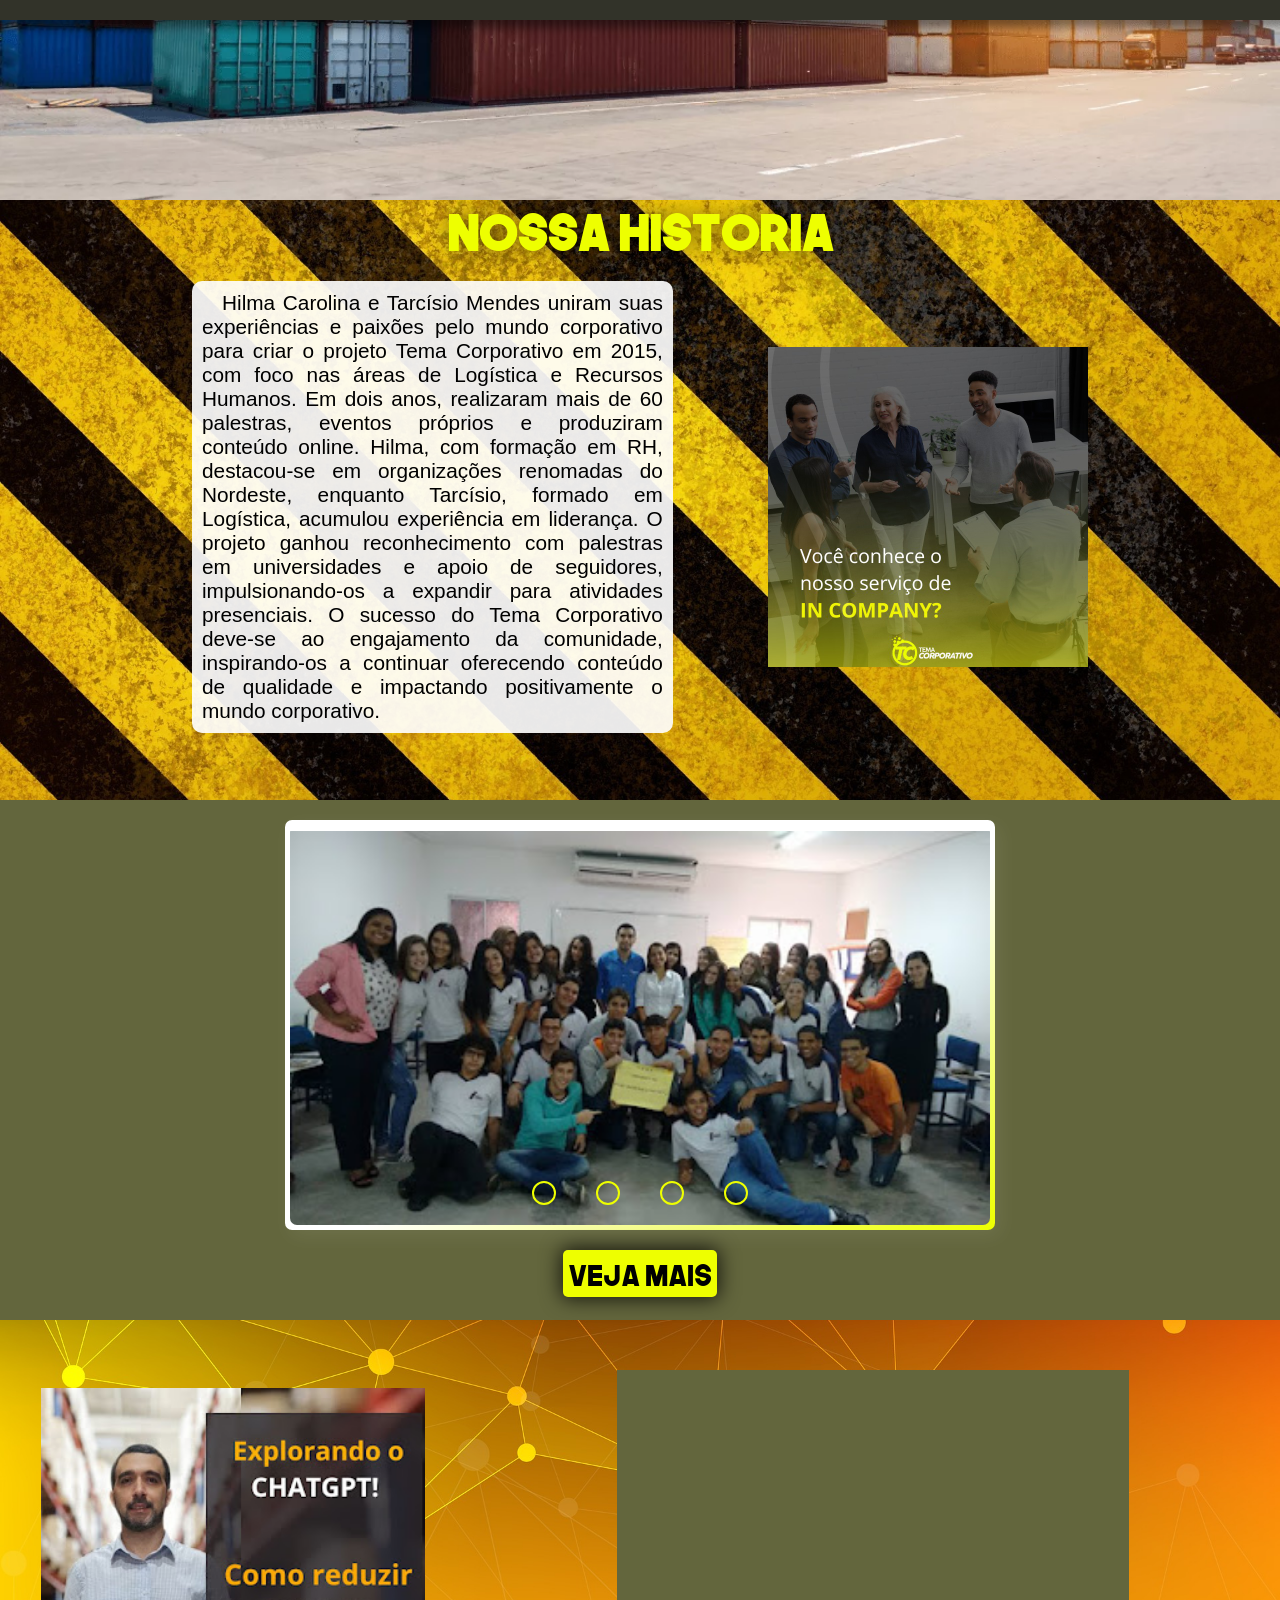
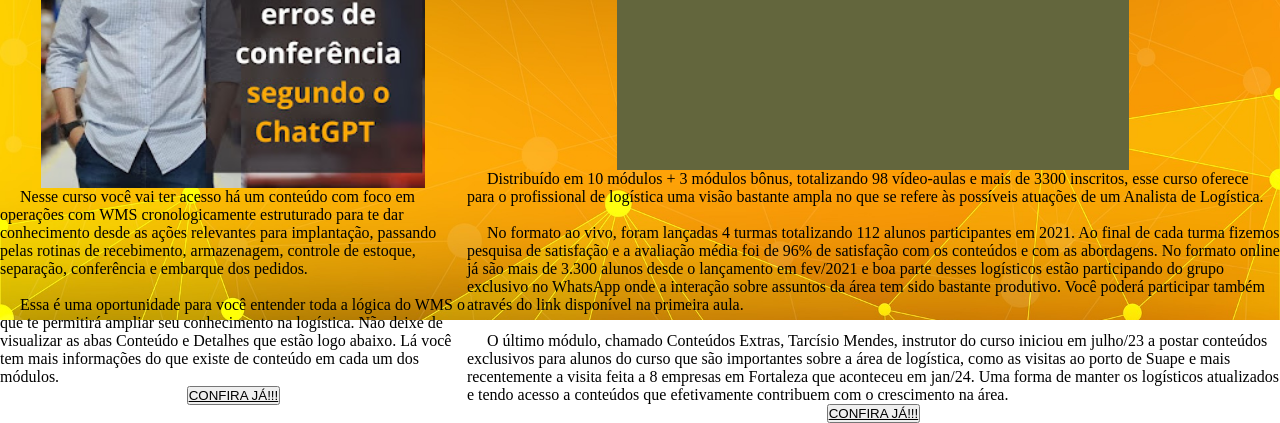
==== index.html @ 10148cfb "Update index.html" ====
<!DOCTYPE html>
<html lang="en">
<head>
    <meta charset="UTF-8">
    <meta name="viewport" content="width=device-width, initial-scale=1.0">
    <link rel="stylesheet" href="style.css">
    <title>Tema Corporativo</title>
    <script>
        window.onload = function(){
            window.scrollTo(0,150)
        }
    </script>
</head>
<body>
    <header>

    </header>
    <main>
        <div id="secaoImagemFundo">
            <section>
                <div id="imagemFundo"></div>
            </section>
        </div>
       
            <section id="secaoHistoria">
                <div id="fundoTitulo">
                    <h1 id="titulo01">Nossa Historia</h1>
                </div>
                <div id="conteinerHistoria">
                <div id="artigo01">
                    
                        <p id="textoHistoria">Hilma Carolina e Tarcísio Mendes uniram suas experiências e paixões pelo mundo corporativo para criar o projeto Tema Corporativo em 2015, com foco nas áreas de Logística e Recursos Humanos. Em dois anos, realizaram mais de 60 palestras, eventos próprios e produziram conteúdo online. Hilma, com formação em RH, destacou-se em organizações renomadas do Nordeste, enquanto Tarcísio, formado em Logística, acumulou experiência em liderança. O projeto ganhou reconhecimento com palestras em universidades e apoio de seguidores, impulsionando-os a expandir para atividades presenciais. O sucesso do Tema Corporativo deve-se ao engajamento da comunidade, inspirando-os a continuar oferecendo conteúdo de qualidade e impactando positivamente o mundo corporativo.</p>
                    
                </div>
                <div id="artigo02">
                </div>
            </section>
        </div>
        <div>
            <section id="secaoPalestras">
                <div class="quadro">
                    <div class="banner">
                    <div class="slider">

                        <div class="slides">
                
                            <input type="radio" name="radio-btn" id="radio1">
                            <input type="radio" name="radio-btn" id="radio2">
                            <input type="radio" name="radio-btn" id="radio3">
                            <input type="radio" name="radio-btn" id="radio4">
                
                            <div class="slide frist" id="slide0">
                            </div>
                
                            <div class="slide" id="slide1">
                            </div>
                
                            <div class="slide" id="slide2">
                            </div>
                
                            <div class="slide" id="slide3">
                            </div>
                            
                            <div class="navigation-auto">
                                <div class="auto-btn1"></div>
                                <div class="auto-btn2"></div>
                                <div class="auto-btn3"></div>
                                <div class="auto-btn4"></div>
                            </div>    
                            
                        </div>

                        <div class="navigation-bar">
                            <label for="radio1" class="manual-btn"></label>
                            <label for="radio2" class="manual-btn"></label>
                            <label for="radio3" class="manual-btn"></label>
                            <label for="radio4" class="manual-btn"></label>
                        </div>
                
                    </div>
                </div>
                <script src="js/banner.js"></script>
            </div>
                <div id="vejaMaisConteiner">
                
                    <button id="vejaMais">VEJA MAIS</button>

                </div>
                <div>
                </div>
            </section>
        </div>
        <section id="secaoCursos">
                <div id="conteinerCursos">
                    <div id="curso1">
                        <div id="banner1"></div>
                        <div>
                            <p>Nesse curso você vai ter acesso há um conteúdo com foco em operações com WMS cronologicamente estruturado para te dar conhecimento desde as ações relevantes para implantação, passando pelas rotinas de recebimento, armazenagem, controle de estoque, separação, conferência e embarque dos pedidos.</p>
                            <br>
                            <p>Essa é uma oportunidade para você entender toda a lógica do WMS o que te permitirá ampliar seu conhecimento na logística. Não deixe de visualizar as abas Conteúdo e Detalhes que estão logo abaixo. Lá você tem mais informações do que existe de conteúdo em cada um dos módulos.</p>
                        </div>
                        <div><button><a href="https://hotmart.com/pt-br/marketplace/produtos/operacoes-com-wms-gngx2/L70063455D?sck=HOTMART_SITE&search=cb31037c-057c-48d8-9191-6cfa2f8f4f02&hotfeature=33">CONFIRA JÁ!!!</a></button></div>
                    </div>
                    <div id="curso2">
                        <div id="banner2"></div>
                        <div>
                            <p>Distribuído em 10 módulos + 3 módulos bônus, totalizando 98 vídeo-aulas e mais de 3300 inscritos, esse curso oferece para o profissional de logística uma visão bastante ampla no que se refere às possíveis atuações de um Analista de Logística.</p>
                            <br>
                            <p>No formato ao vivo, foram lançadas 4 turmas totalizando 112 alunos participantes em 2021. Ao final de cada turma fizemos pesquisa de satisfação e a avaliação média foi de 96% de satisfação com os conteúdos e com as abordagens. No formato online já são mais de 3.300 alunos desde o lançamento em fev/2021 e boa parte desses logísticos estão participando do grupo exclusivo no WhatsApp onde a interação sobre assuntos da área tem sido bastante produtivo. Você poderá participar também através do link disponível na primeira aula.

</p>
                            <br>
                            <p>O último módulo, chamado Conteúdos Extras, Tarcísio Mendes, instrutor do curso iniciou em julho/23 a postar conteúdos exclusivos para alunos do curso que são importantes sobre a área de logística, como as visitas ao porto de Suape e mais recentemente a visita feita a 8 empresas em Fortaleza que aconteceu em jan/24. Uma forma de manter os logísticos atualizados e tendo acesso a conteúdos que efetivamente contribuem com o crescimento na área.</p>
                        </div>
                        <div><button><a href="https://hotmart.com/pt-br/marketplace/produtos/analista-de-logistica/V48401467T?sck=HOTMART_SITE&search=38e2463c-3e11-4ef4-ae0c-c5ad9682be7a&hotfeature=33">CONFIRA JÁ!!!</a></button></div>
                    </div>
                </div>
            </section>
    </main>
    <footer>
        <div></div>
    </footer>
</body>
</html>
---- style.css ----
@charset "URF-8";

@font-face {
    font-family: 'TheNextFont';
    src: url('Fontes/TheNextFont.ttf') format('truetype');
}

:root {
    --cor0: #EEFF00;
    --cor1: #63663D;
    --cor2: #ffffff;
    --cor3: #323329;

    --fonte-padrao: Arial, Verdana, Helvetica, sans-serif;
    --fonte-destaque: 'Source Serif Pro', serif;
    --fonte-sub: 'Barlow Semi Condensed', sans-serif;
}

*{
    margin: 0px;
    padding: 0px; 
    color: black;
}

html{
    scroll-behavior: smooth;
}

body::-webkit-scrollbar{
    display: none;
}

p{
    text-indent: 20px;
}

hr{
    max-width: 700px;
}

header{
    position: fixed;
    background-color: var(--cor3);
    width: 100vw;
    padding: 10px;
    box-shadow: 0px 8px 10px rgba(0, 0, 0, 0.452);
    z-index: 2;
}

#secaoImagemFundo{
    height: 200px;

}

    #imagemFundo{
        background-image: url(imagens/planosdefundo/1.png);
        background-position:  bottom right;
        background-size: cover;
        background-repeat: no-repeat;
        height: 200px;
        width: 100vw;
    }

#secaoHistoria{
    width: 100vw;
    height: 600px;
    background-color: #ffffff;
    background-image: url(imagens/planosdefundo/6.jpg);
    background-position: center;
    background-size: cover;
    background-repeat: no-repeat;
}

    #conteinerHistoria{
        display: flex;
        flex-direction: row;
        justify-content: space-evenly;
        flex-wrap: wrap;
        align-items: center;
        justify-content: center;
        background-color: transparent;
    }

    #fundoTitulo{
        display: flex;
        margin: auto;
        background-color: transparent;
        justify-content: center;
        align-items: center;
    }

        #titulo01{
            background-position: center;
            background-size: contain;
            background-repeat: no-repeat;
            font-family: 'TheNextFont';
            color: #EEFF00;
            font-size: 3em;
            font-weight: bold;
            text-align: center;
            margin-bottom: 20px;
            text-shadow: 0px 0px 20px #00000080;
        }

        #artigo01{
            width: 45%;
            background-color: transparent;
        }


            #textoHistoria{
                width: 80%;
                font-family: var(--fonte-padrao);
                color: black;
                text-align: justify;
                font-size: 1.3em;
                padding: 10px;
                background-color: #ffffffe8;
                border-radius: 10px;
            }

        #artigo02{
            width: 25%;
            background-color: transparent;
            background-image: url(imagens/2f7ba8d0-81a8-43fa-a8c1-b07005d182bd.jpg);
            background-position: center;
            background-size: contain;
            background-repeat: no-repeat;
            height: 400px;
        }

#secaoPalestras{
    background-color: #63663D;
    height: 500px;
    padding-top: 20px;
}

        .quadro{
            display: flex;
            margin: auto;
            width: 82vw;
            max-width: 710px;
            height: 410px;
            background-image: linear-gradient(to right bottom, var(--cor2) 55%, var(--cor0));
            border-radius: 7px;
            box-shadow: 5px 6px 20px rgba(255, 255, 255, 0.075);
            animation: fadeBottonQuadro 2s;
        }

        @keyframes fadeBottonQuadro{
            0%{
                opacity: 0;
                transform: translateY(50px);
            }
            100%{
                opacity: 1;
                transform: translateY(0);
            }
        }

            .banner{
                width: 100%;
                height: 400px;
                justify-content: center;
                align-items: center;
                margin-top: 5px;
                display: flex;
                animation: fadeBottonBanner 1.25s;
            }

        @keyframes fadeBottonBanner{
            0%{
                opacity: 0;
                transform: translateY(25px);
            }
            100%{
                opacity: 1;
                transform: translateY(0);
            }
        }
    
                .slider{
                    width: 80vw;
                    max-width: 700px;
                    height: 400px;
                    overflow: hidden;
                    position: absolute;
                    border-radius: 7px;
                }
            
                    .slides{
                        display: flex;
                    }
                    
            .navigation-bar{
                position: absolute;
                bottom: 20px;
                display: flex;
                left: 50%;
                transform: translate(-50%);
            }
                    
            input{
                display: none;
            }
                    
            .manual-btn{
                border: 2px solid var(--cor0);
                padding: 10px;
                border-radius: 20px;
                cursor: pointer;
            }
                    
            .manual-btn:not(:last-child){
                margin-right: 40px;
            }
                    
                .slides{
                    display: flex;
                    width: 400%;
                    height: 100%;
                }
                
                    .slide{
                        width: 25%;
                        transition: 2s;
                    }
                
                        .slide img{
                            width: 100%;
                            height: 100%;
                        }

                            div#slide0{
                                background-position: bottom right;
                                background-size: 100% auto;
                                background-repeat: no-repeat;
                                background-attachment: local;
                                background-image: url(imagens/Colégio\ Integral.jpg);
                            }

                            div#slide1{
                                background-image: url(imagens/Joaquim\ Nabuco\ 1.jpg);
                                background-color: var(--cor1);
                                background-position: top center;
                                background-size: cover;
                                background-repeat: no-repeat;
                                background-attachment: local;
                            }

                            div#slide2{
                                background-image: url(imagens/DSCF2687.JPG);
                                background-color: var(--cor1);
                                background-position: center;
                                background-size: 100% auto;
                                background-repeat: no-repeat;
                                background-attachment: local;
                            }

                            div#slide3{
                                background-image: url(imagens/11232426_831262753618841_508422977_o.jpg);
                                background-color: var(--cor1);
                                background-position: center center;
                                background-size: cover;
                                background-repeat: no-repeat;
                                background-attachment: local;
                            }

                #radio1:checked ~ .frist{
                    margin-left: 0;
                }
                
                #radio2:checked ~ .frist{
                    margin-left: -25%;
                }
                
                #radio3:checked ~ .frist{
                    margin-left: -50%;
                }
                
                #radio4:checked ~ .frist{
                    margin-left: -75%;
                }

                .navigation-auto{
                    position: absolute;
                    width: 100%;
                    margin-top: 456px;
                    display: flex;
                    justify-content: center;
                }

                    .navigation-auto div{
                        border: 2px solid var(--cor0);
                        padding: 10px;
                        border-radius: 20px;
                        cursor: pointer;
                        transition: 1s;
                    }

                .navigation-auto div:not(:last-child){
                    margin-right: 40px;
                }

                #radio1:checked ~ .navigation-auto .auto-btn1{
                    background-color: var(--cor0);
                }

                #radio2:checked ~ .navigation-auto .auto-btn2{
                    background-color: var(--cor0);
                }

                #radio3:checked ~ .navigation-auto .auto-btn3{
                    background-color: var(--cor0);
                }

                #radio4:checked ~ .navigation-auto .auto-btn4{
                    background-color: var(--cor0);
                }
    
    #vejaMaisConteiner{
        display: flex;
        flex-wrap: wrap;
        justify-content: center;
        align-items: center;
        margin: 20px;
    }

        #vejaMais{
        background-color: #EEFF00;
        border: none;
        color: black;
        font-family: 'TheNextFont';
        font-weight: normal;
        font-size: 1.8em;
        border-radius: 5px;
        padding: 5px;
        box-shadow: 0px 0px 20px 2px #000000c7;
        }

#secaoCursos{
    width: 100vw;
    height: 600px;
    background-color: #ffffff;
    background-image: url(imagens/planosdefundo/5.jpg);
    background-position: center;
    background-size: cover;
    background-repeat: no-repeat;
}

    #conteinerCursos{
        display: flex;
        flex-wrap: nowrap;
        justify-content: space-around;
        align-items: center;
        padding-top: 50px;
    }

        #curso1{
            display: flex;
            flex-wrap: nowrap;
            flex-direction: column;
            align-items: center;
            justify-content: center;
        }

#banner1{
    width: 30vw;
    height: 400px;
    background-color: #323329;
    background-image: url(imagens/planosdefundo/Banner1.jpeg);
    background-repeat: no-repeat;
    background-size: cover;
}

    #curso2{
        display: flex;
        flex-wrap: nowrap;
        flex-direction: column;
        align-items: center;
        justify-content: center;
    }

#banner2{
    width: 40vw;
    height: 400px;
    background-color: #63663D;
    background-image: url(imagens/planosdefundo/Banner2.jpeg);
    background-repeat: no-repeat;
    background-size: cover;
}
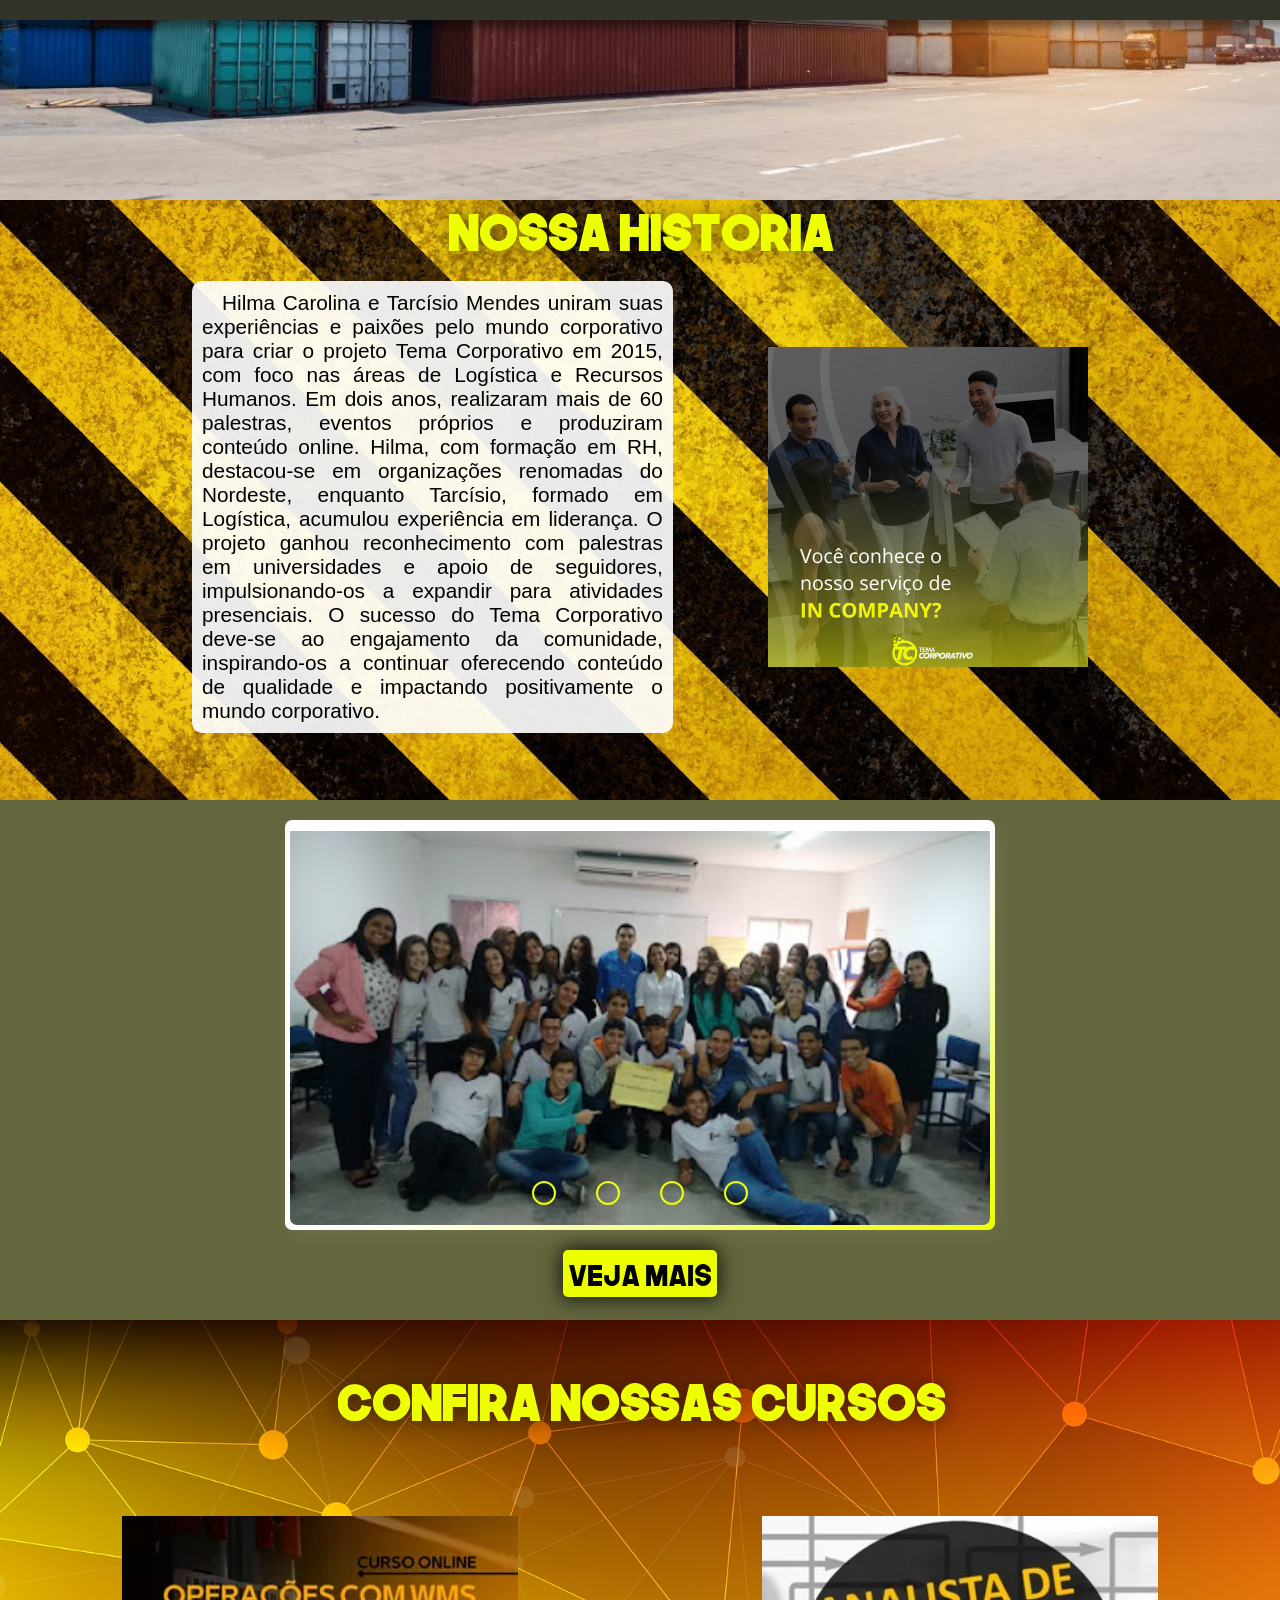
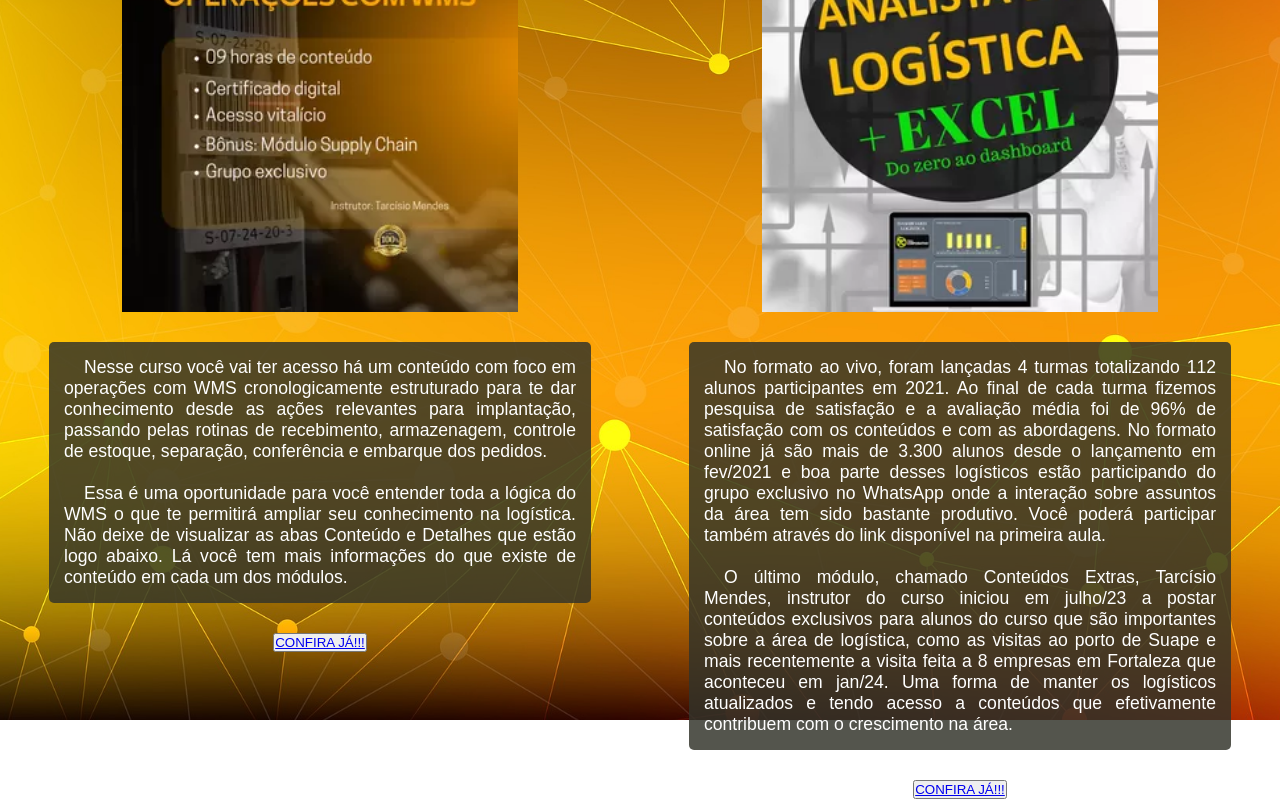
==== commit 16116ef4: "att" ====
--- a/index.html
+++ b/index.html
@@ -91,28 +91,27 @@
             </section>
         </div>
         <section id="secaoCursos">
+            <div id="fundoTitulo">
+                <h1 id="titulo03">CONFIRA NOSSAS CURSOS</h1>
+            </div>
                 <div id="conteinerCursos">
                     <div id="curso1">
                         <div id="banner1"></div>
-                        <div>
+                        <div id="textoBanner1">
                             <p>Nesse curso você vai ter acesso há um conteúdo com foco em operações com WMS cronologicamente estruturado para te dar conhecimento desde as ações relevantes para implantação, passando pelas rotinas de recebimento, armazenagem, controle de estoque, separação, conferência e embarque dos pedidos.</p>
                             <br>
                             <p>Essa é uma oportunidade para você entender toda a lógica do WMS o que te permitirá ampliar seu conhecimento na logística. Não deixe de visualizar as abas Conteúdo e Detalhes que estão logo abaixo. Lá você tem mais informações do que existe de conteúdo em cada um dos módulos.</p>
                         </div>
-                        <div><button><a href="https://hotmart.com/pt-br/marketplace/produtos/operacoes-com-wms-gngx2/L70063455D?sck=HOTMART_SITE&search=cb31037c-057c-48d8-9191-6cfa2f8f4f02&hotfeature=33">CONFIRA JÁ!!!</a></button></div>
+                        <div><button><a href="https://hotmart.com/pt-br/marketplace/produtos/operacoes-com-wms-gngx2/L70063455D?sck=HOTMART_SITE&search=cb31037c-057c-48d8-9191-6cfa2f8f4f02&hotfeature=33" target="_blank">CONFIRA JÁ!!!</a></button></div>
                     </div>
                     <div id="curso2">
                         <div id="banner2"></div>
-                        <div>
-                            <p>Distribuído em 10 módulos + 3 módulos bônus, totalizando 98 vídeo-aulas e mais de 3300 inscritos, esse curso oferece para o profissional de logística uma visão bastante ampla no que se refere às possíveis atuações de um Analista de Logística.</p>
-                            <br>
-                            <p>No formato ao vivo, foram lançadas 4 turmas totalizando 112 alunos participantes em 2021. Ao final de cada turma fizemos pesquisa de satisfação e a avaliação média foi de 96% de satisfação com os conteúdos e com as abordagens. No formato online já são mais de 3.300 alunos desde o lançamento em fev/2021 e boa parte desses logísticos estão participando do grupo exclusivo no WhatsApp onde a interação sobre assuntos da área tem sido bastante produtivo. Você poderá participar também através do link disponível na primeira aula.
-
-</p>
+                        <div id="textoBanner2">
+                            <p>No formato ao vivo, foram lançadas 4 turmas totalizando 112 alunos participantes em 2021. Ao final de cada turma fizemos pesquisa de satisfação e a avaliação média foi de 96% de satisfação com os conteúdos e com as abordagens. No formato online já são mais de 3.300 alunos desde o lançamento em fev/2021 e boa parte desses logísticos estão participando do grupo exclusivo no WhatsApp onde a interação sobre assuntos da área tem sido bastante produtivo. Você poderá participar também através do link disponível na primeira aula.</p>
                             <br>
                             <p>O último módulo, chamado Conteúdos Extras, Tarcísio Mendes, instrutor do curso iniciou em julho/23 a postar conteúdos exclusivos para alunos do curso que são importantes sobre a área de logística, como as visitas ao porto de Suape e mais recentemente a visita feita a 8 empresas em Fortaleza que aconteceu em jan/24. Uma forma de manter os logísticos atualizados e tendo acesso a conteúdos que efetivamente contribuem com o crescimento na área.</p>
                         </div>
-                        <div><button><a href="https://hotmart.com/pt-br/marketplace/produtos/analista-de-logistica/V48401467T?sck=HOTMART_SITE&search=38e2463c-3e11-4ef4-ae0c-c5ad9682be7a&hotfeature=33">CONFIRA JÁ!!!</a></button></div>
+                        <div><button><a href="https://hotmart.com/pt-br/marketplace/produtos/analista-de-logistica/V48401467T?sck=HOTMART_SITE&search=38e2463c-3e11-4ef4-ae0c-c5ad9682be7a&hotfeature=33" target="_blank">CONFIRA JÁ!!!</a></button></div>
                     </div>
                 </div>
             </section>
--- a/style.css
+++ b/style.css
@@ -19,7 +19,6 @@
 *{
     margin: 0px;
     padding: 0px; 
-    color: black;
 }
 
 html{
@@ -340,7 +339,7 @@
 
 #secaoCursos{
     width: 100vw;
-    height: 600px;
+    height: 1000px;
     background-color: #ffffff;
     background-image: url(imagens/planosdefundo/5.jpg);
     background-position: center;
@@ -348,12 +347,26 @@
     background-repeat: no-repeat;
 }
 
+    #titulo03{
+        padding: 50PX;
+        background-position: center;
+        background-size: contain;
+        background-repeat: no-repeat;
+        font-family: 'TheNextFont';
+        color: #EEFF00;
+        font-size: 3em;
+        font-weight: bold;
+        text-align: center;
+        margin-bottom: 20px;
+        text-shadow: 0px 0px 20px #00000080;
+    }
+
     #conteinerCursos{
         display: flex;
         flex-wrap: nowrap;
         justify-content: space-around;
-        align-items: center;
-        padding-top: 50px;
+        align-items: baseline;
+        margin-top: 15px;
     }
 
         #curso1{
@@ -362,16 +375,30 @@
             flex-direction: column;
             align-items: center;
             justify-content: center;
-        }
-
-#banner1{
-    width: 30vw;
-    height: 400px;
-    background-color: #323329;
-    background-image: url(imagens/planosdefundo/Banner1.jpeg);
-    background-repeat: no-repeat;
-    background-size: cover;
-}
+            width: 50vw;
+        }
+
+            #banner1{
+                width: 396px;
+                height: 396px;
+                background-color: #323329;
+                background-image: url(imagens/planosdefundo/Banner1.jpeg);
+                background-repeat: no-repeat;
+                background-size: contain;
+            }
+
+                #textoBanner1{
+                    margin: 30px 0px;
+                    width: 40vw;
+                    padding: 15px;
+                    font-family: var(--fonte-padrao);
+                    font-size: 1.1em;
+                    color: #ffffff;
+                    border-radius: 5px;
+                    background-color: #323329d4;
+                    text-align: justify;
+                }
+
 
     #curso2{
         display: flex;
@@ -379,13 +406,26 @@
         flex-direction: column;
         align-items: center;
         justify-content: center;
-    }
-
-#banner2{
-    width: 40vw;
-    height: 400px;
-    background-color: #63663D;
-    background-image: url(imagens/planosdefundo/Banner2.jpeg);
-    background-repeat: no-repeat;
-    background-size: cover;
-}
+        width: 50vw;
+    }
+
+        #banner2{
+            width: 396px;
+            height: 396px;
+            background-color: #63663D;
+            background-image: url(imagens/planosdefundo/Banner2.png);
+            background-repeat: no-repeat;
+            background-size: cover;
+        }
+
+            #textoBanner2{
+                margin: 30px 0px;
+                width: 40vw;
+                padding: 15px;
+                font-family: var(--fonte-padrao);
+                font-size: 1.1em;
+                color: #ffffff;
+                border-radius: 5px;
+                background-color: #323329d4;
+                text-align: justify;
+            }
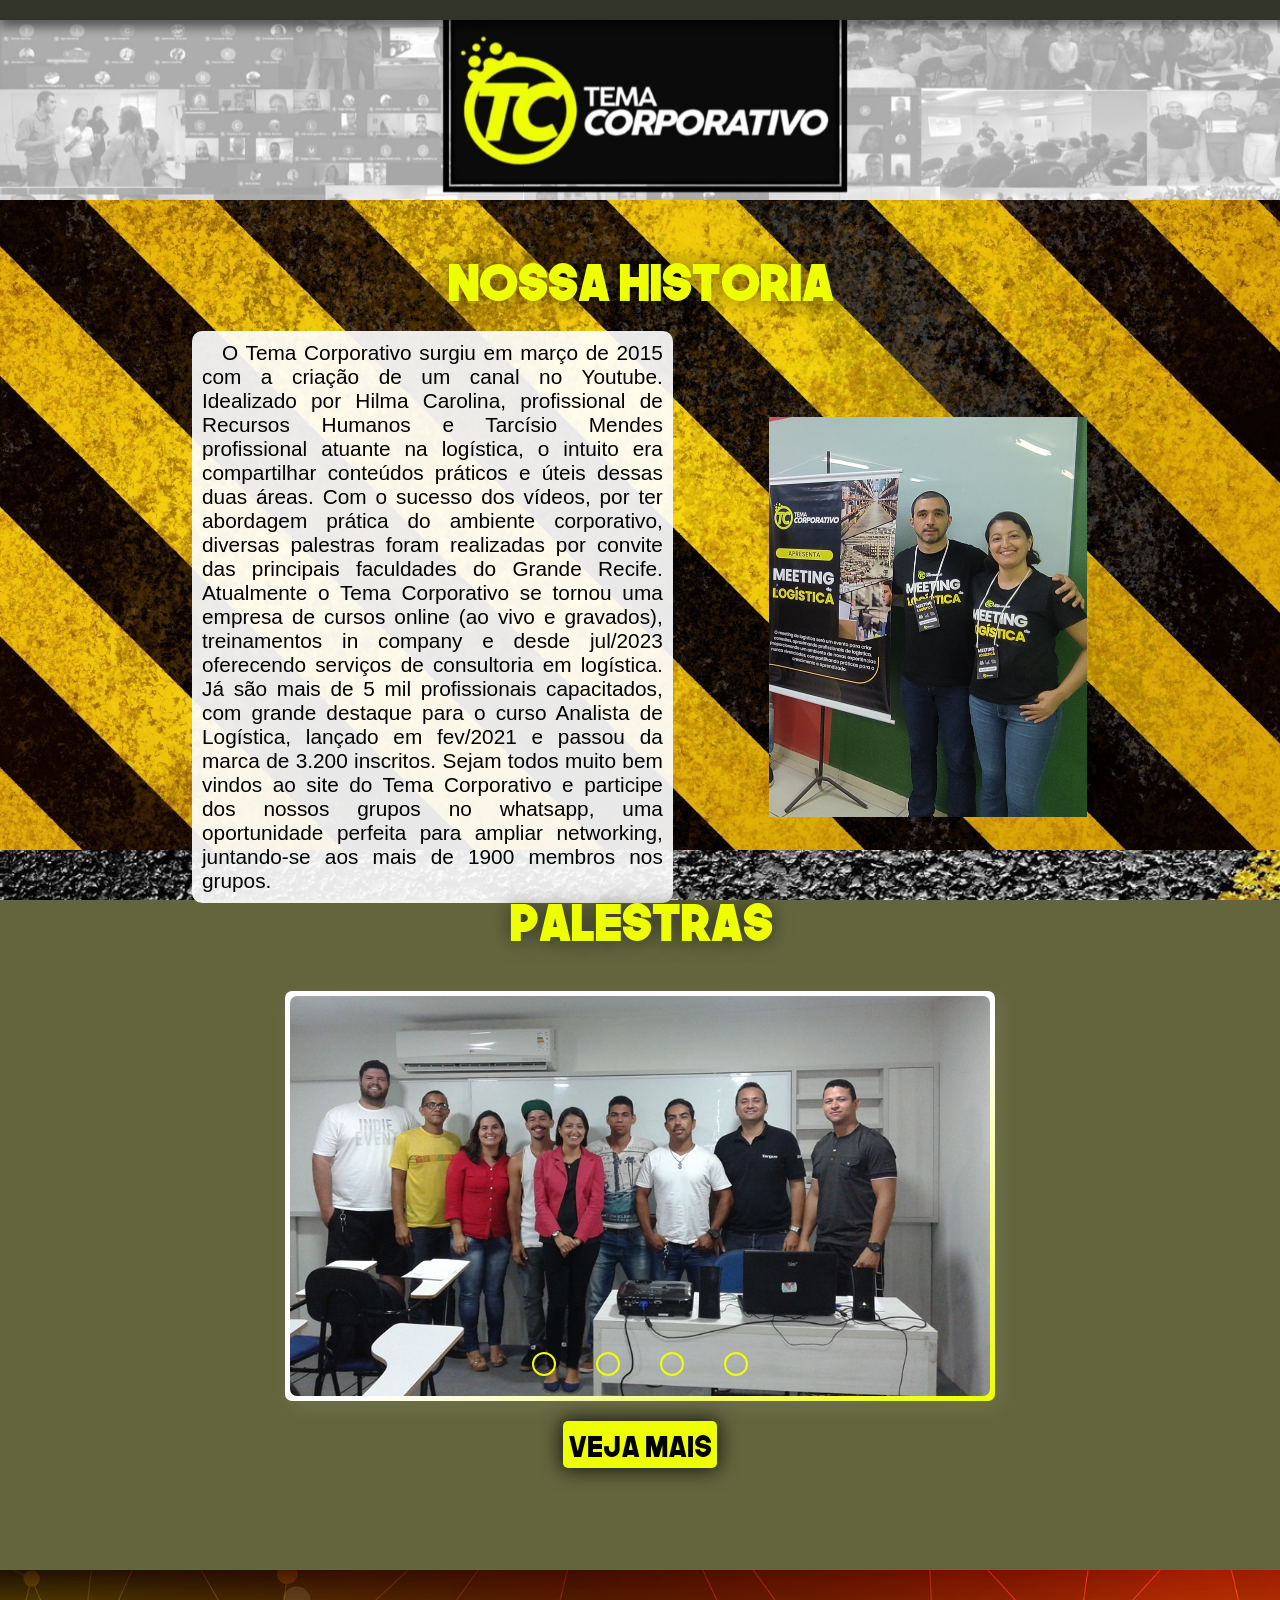
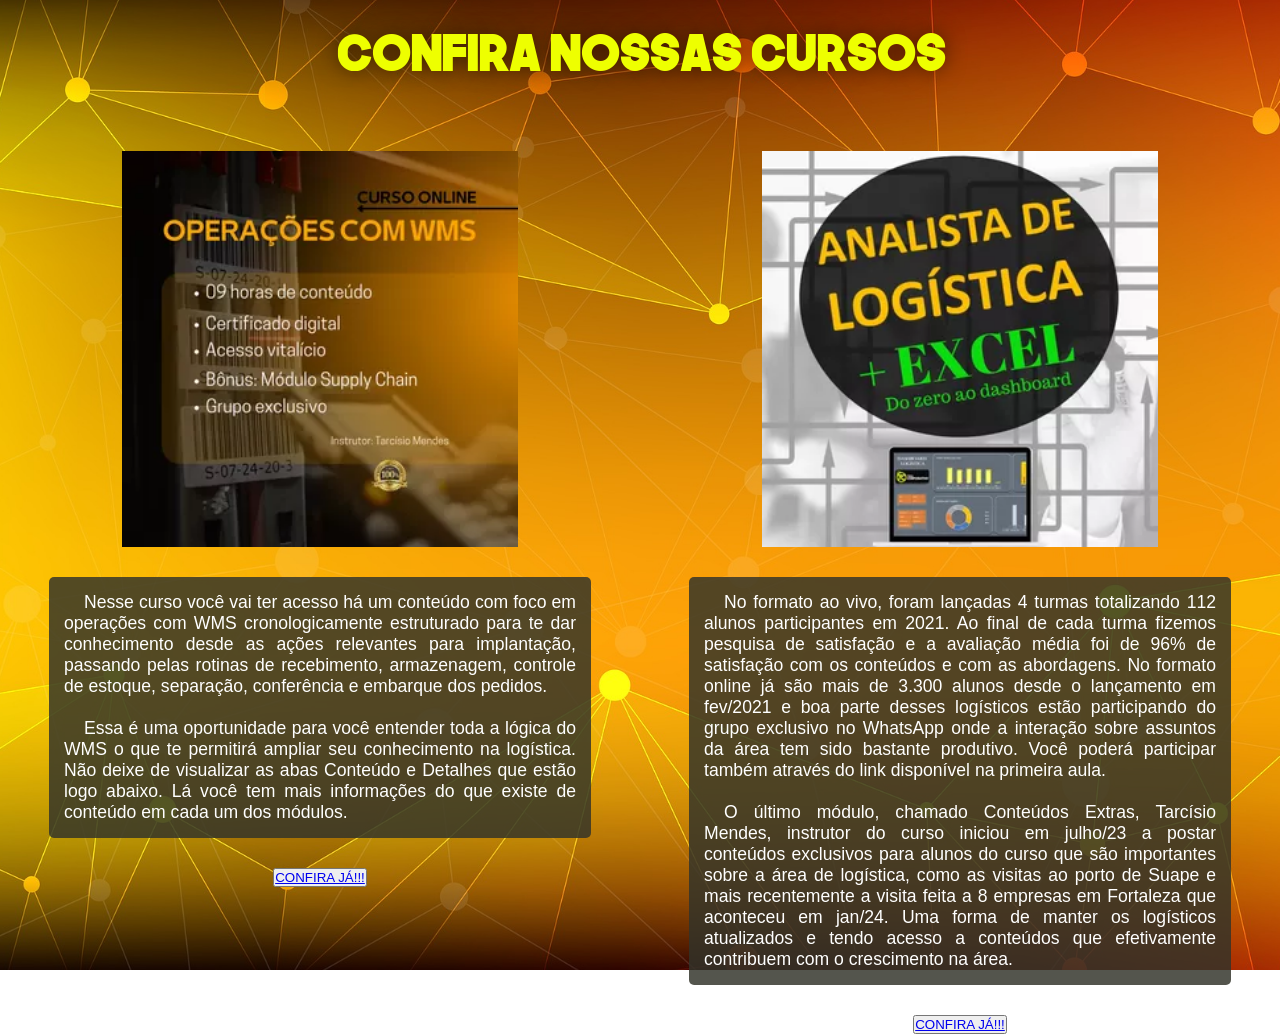
==== commit ec782715: "att" ====
--- a/index.html
+++ b/index.html
@@ -16,11 +16,9 @@
 
     </header>
     <main>
-        <div id="secaoImagemFundo">
-            <section>
-                <div id="imagemFundo"></div>
-            </section>
-        </div>
+        <section>
+            <div id="imagemFundo"></div>
+        </section>
        
             <section id="secaoHistoria">
                 <div id="fundoTitulo">
@@ -29,7 +27,8 @@
                 <div id="conteinerHistoria">
                 <div id="artigo01">
                     
-                        <p id="textoHistoria">Hilma Carolina e Tarcísio Mendes uniram suas experiências e paixões pelo mundo corporativo para criar o projeto Tema Corporativo em 2015, com foco nas áreas de Logística e Recursos Humanos. Em dois anos, realizaram mais de 60 palestras, eventos próprios e produziram conteúdo online. Hilma, com formação em RH, destacou-se em organizações renomadas do Nordeste, enquanto Tarcísio, formado em Logística, acumulou experiência em liderança. O projeto ganhou reconhecimento com palestras em universidades e apoio de seguidores, impulsionando-os a expandir para atividades presenciais. O sucesso do Tema Corporativo deve-se ao engajamento da comunidade, inspirando-os a continuar oferecendo conteúdo de qualidade e impactando positivamente o mundo corporativo.</p>
+                        <p id="textoHistoria">O Tema Corporativo surgiu em março de 2015 com a criação de um canal no Youtube. Idealizado por Hilma Carolina, profissional de Recursos Humanos e Tarcísio Mendes profissional atuante na logística, o intuito era compartilhar conteúdos práticos e úteis dessas duas áreas. Com o sucesso dos vídeos, por ter abordagem prática do ambiente corporativo, diversas palestras foram realizadas por convite das principais faculdades do Grande Recife. Atualmente o Tema Corporativo se tornou uma empresa de cursos online (ao vivo e gravados), treinamentos in company e desde jul/2023 oferecendo serviços de consultoria em logística. 
+                            Já são mais de 5 mil profissionais capacitados, com grande destaque para o curso Analista de Logística, lançado em fev/2021 e passou da marca de 3.200 inscritos. Sejam todos muito bem vindos ao site do Tema Corporativo e participe dos nossos grupos no whatsapp, uma oportunidade perfeita para ampliar networking, juntando-se aos mais de 1900 membros nos grupos.</p>
                     
                 </div>
                 <div id="artigo02">
@@ -38,6 +37,9 @@
         </div>
         <div>
             <section id="secaoPalestras">
+
+                <h1 id="titulo02">PALESTRAS</h1>
+
                 <div class="quadro">
                     <div class="banner">
                     <div class="slider">
@@ -91,9 +93,7 @@
             </section>
         </div>
         <section id="secaoCursos">
-            <div id="fundoTitulo">
                 <h1 id="titulo03">CONFIRA NOSSAS CURSOS</h1>
-            </div>
                 <div id="conteinerCursos">
                     <div id="curso1">
                         <div id="banner1"></div>
--- a/style.css
+++ b/style.css
@@ -52,8 +52,8 @@
 }
 
     #imagemFundo{
-        background-image: url(imagens/planosdefundo/1.png);
-        background-position:  bottom right;
+        background-image: url(imagens/apresentação/1-2.jpeg);
+        background-position:  center;
         background-size: cover;
         background-repeat: no-repeat;
         height: 200px;
@@ -61,6 +61,7 @@
     }
 
 #secaoHistoria{
+    padding-top: 50px;
     width: 100vw;
     height: 600px;
     background-color: #ffffff;
@@ -121,7 +122,7 @@
         #artigo02{
             width: 25%;
             background-color: transparent;
-            background-image: url(imagens/2f7ba8d0-81a8-43fa-a8c1-b07005d182bd.jpg);
+            background-image: url(imagens/apresentação/2.jpeg);
             background-position: center;
             background-size: contain;
             background-repeat: no-repeat;
@@ -129,10 +130,28 @@
         }
 
 #secaoPalestras{
+    background-image: url(imagens/planosdefundo/10.jpeg);
+    background-attachment: fixed;
+    background-repeat: no-repeat;
+    background-size: cover;
     background-color: #63663D;
-    height: 500px;
+    height: 700px;
     padding-top: 20px;
 }
+
+    #titulo02{
+        padding: 20px;
+        background-position: center;
+        background-size: contain;
+        background-repeat: no-repeat;
+        font-family: 'TheNextFont';
+        color: #EEFF00;
+        font-size: 3em;
+        font-weight: bold;
+        text-align: center;
+        margin-bottom: 20px;
+        text-shadow: 0px 0px 20px #00000080;
+        }
 
         .quadro{
             display: flex;
@@ -235,11 +254,11 @@
                                 background-size: 100% auto;
                                 background-repeat: no-repeat;
                                 background-attachment: local;
-                                background-image: url(imagens/Colégio\ Integral.jpg);
+                                background-image: url(imagens/apresentação/3.jpeg);
                             }
 
                             div#slide1{
-                                background-image: url(imagens/Joaquim\ Nabuco\ 1.jpg);
+                                background-image: url(imagens/apresentação/5.jpeg);
                                 background-color: var(--cor1);
                                 background-position: top center;
                                 background-size: cover;
@@ -248,7 +267,7 @@
                             }
 
                             div#slide2{
-                                background-image: url(imagens/DSCF2687.JPG);
+                                background-image: url(imagens/apresentação/4.jpeg);
                                 background-color: var(--cor1);
                                 background-position: center;
                                 background-size: 100% auto;
@@ -257,7 +276,7 @@
                             }
 
                             div#slide3{
-                                background-image: url(imagens/11232426_831262753618841_508422977_o.jpg);
+                                background-image: url(imagens/apresentação/7.jpeg);
                                 background-color: var(--cor1);
                                 background-position: center center;
                                 background-size: cover;
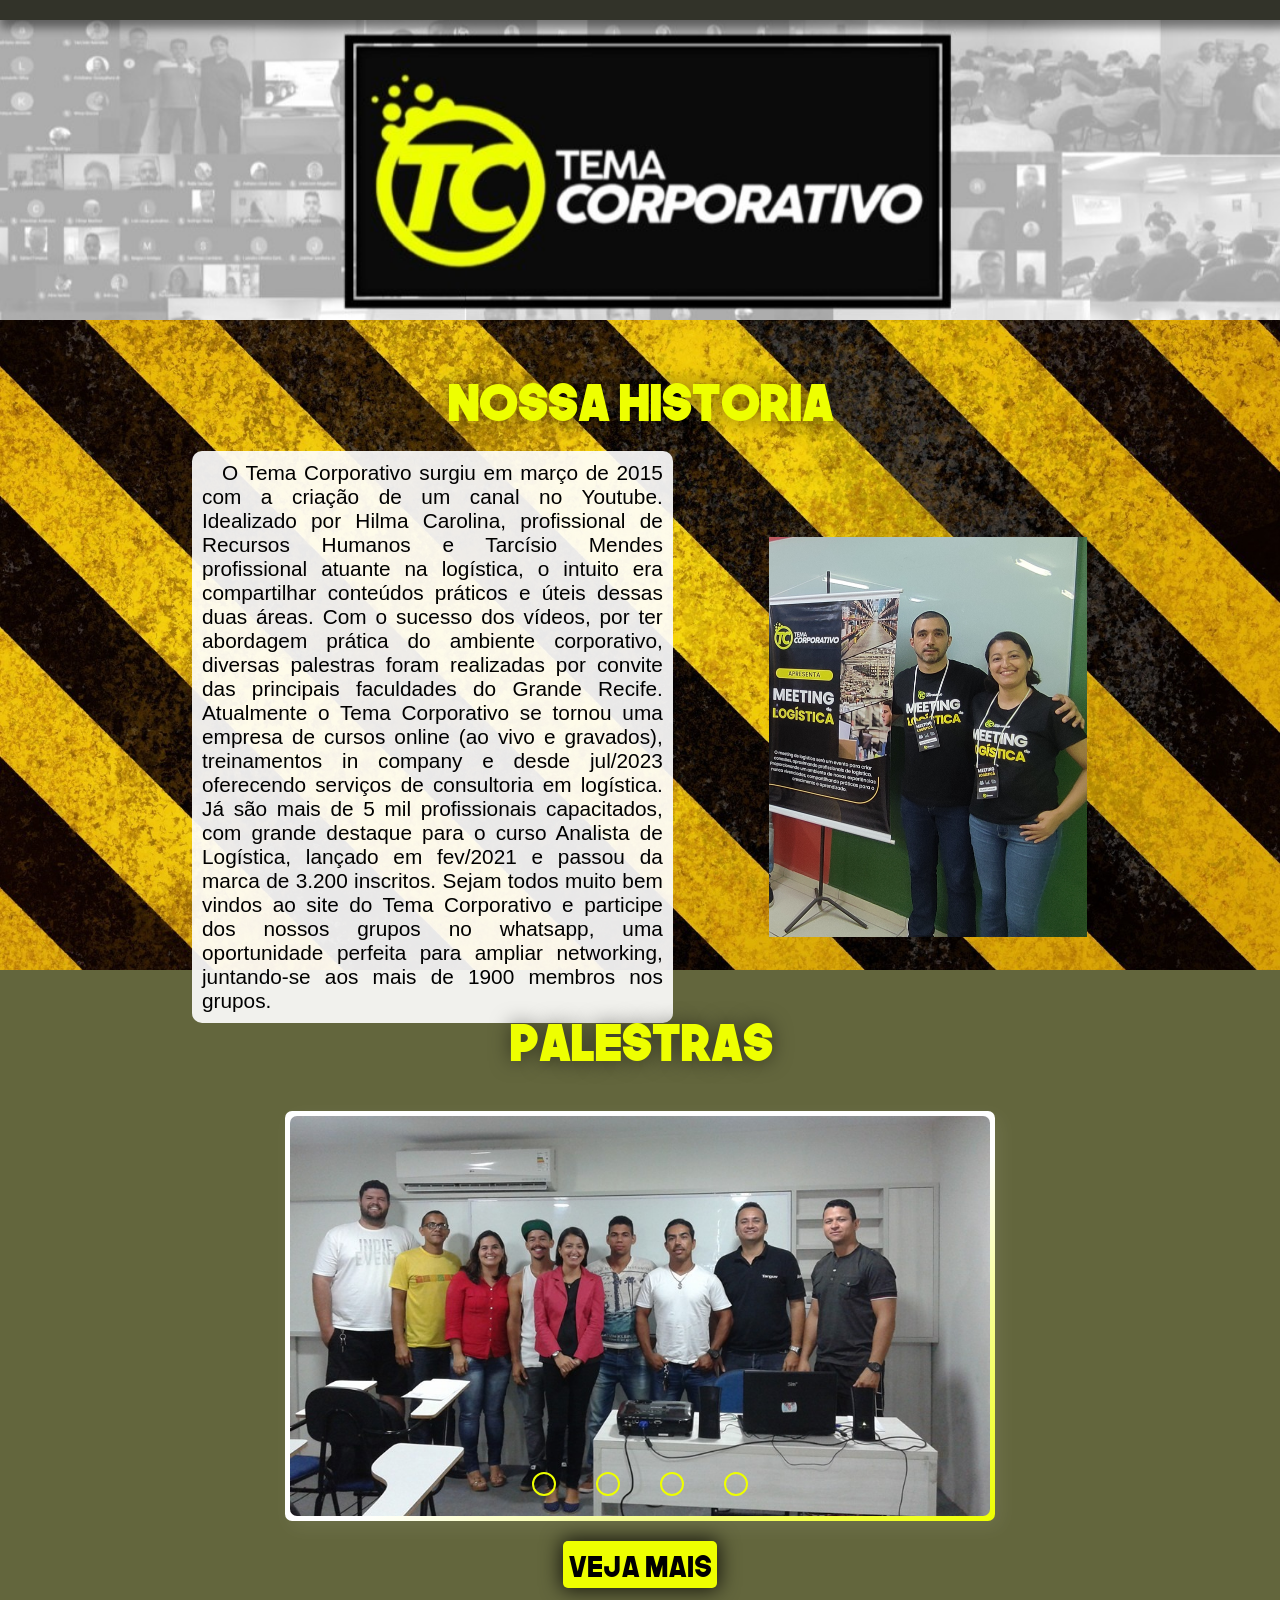
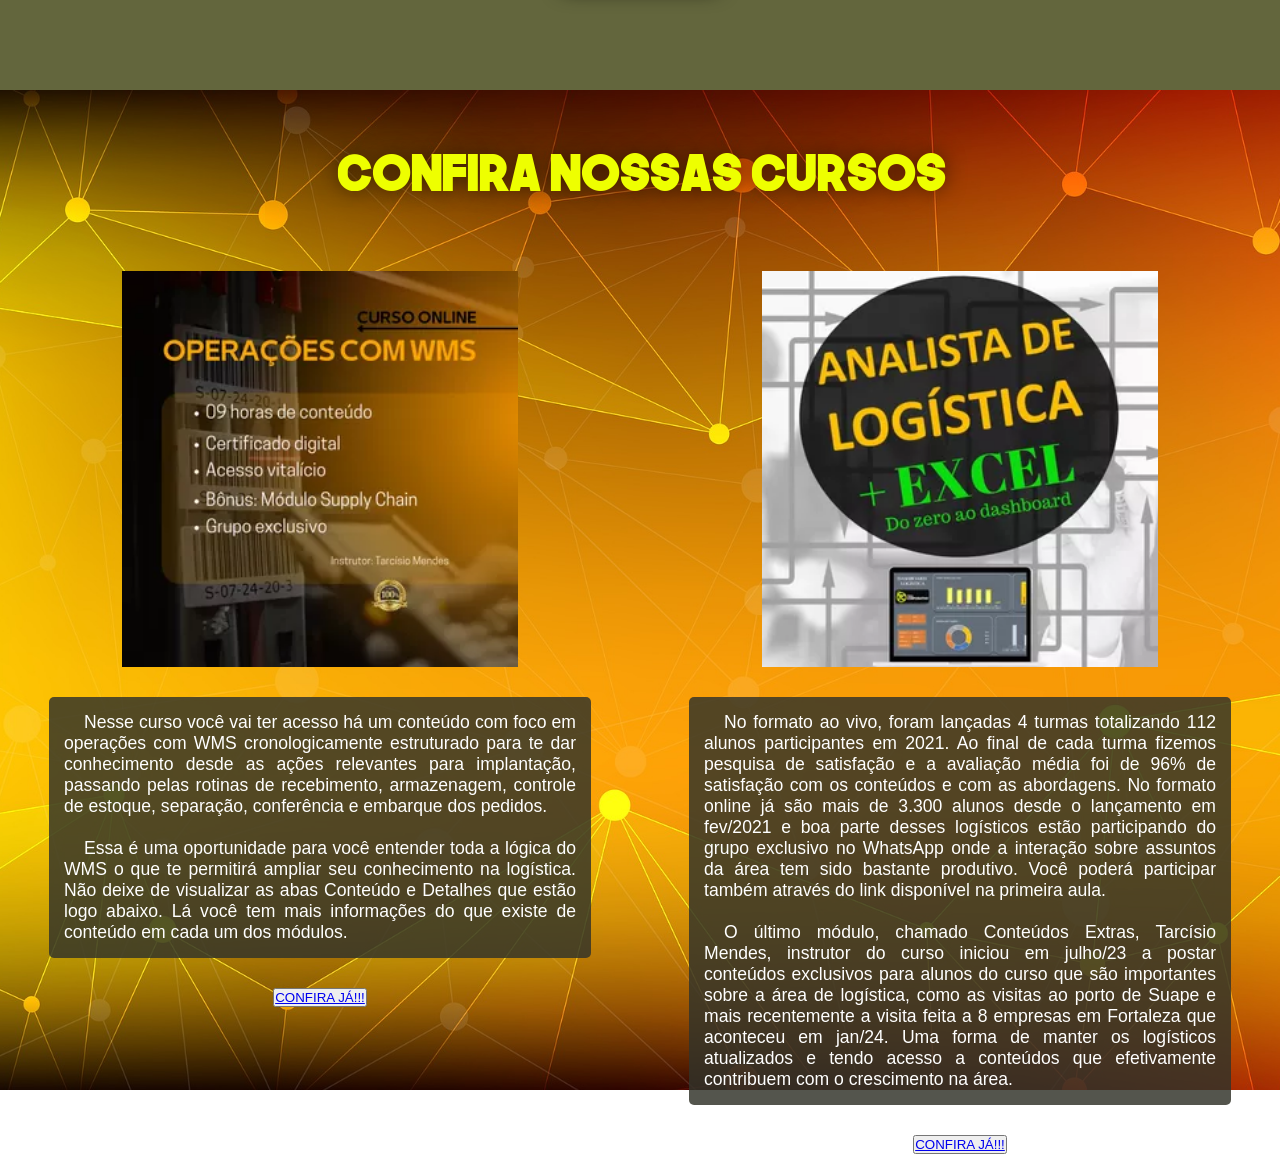
==== commit 2cc58f93: "att" ====
--- a/index.html
+++ b/index.html
@@ -16,7 +16,7 @@
 
     </header>
     <main>
-        <section>
+        <section id="secaoImagemFundo">
             <div id="imagemFundo"></div>
         </section>
        
--- a/style.css
+++ b/style.css
@@ -47,8 +47,8 @@
 }
 
 #secaoImagemFundo{
-    height: 200px;
-
+    padding-top: 20px;
+    height: 300px;
 }
 
     #imagemFundo{
@@ -56,7 +56,7 @@
         background-position:  center;
         background-size: cover;
         background-repeat: no-repeat;
-        height: 200px;
+        height: 300px;
         width: 100vw;
     }
 
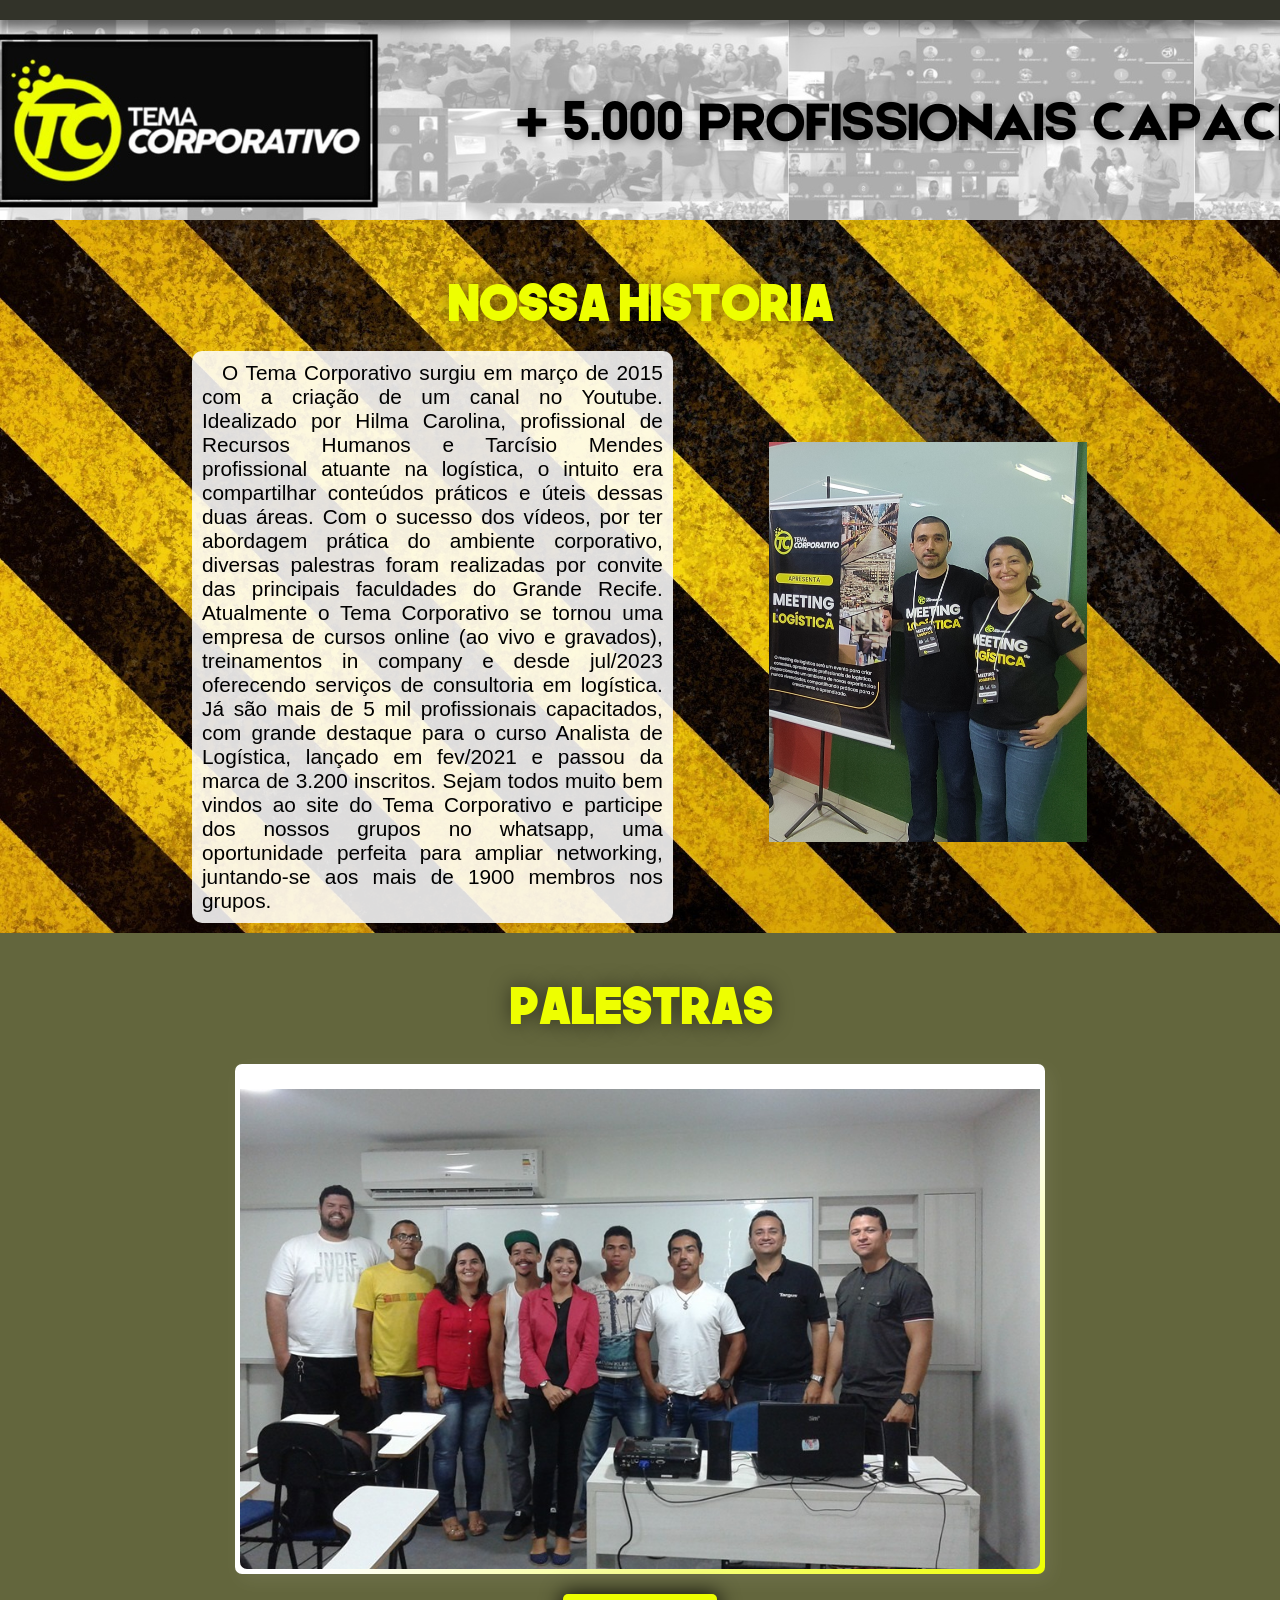
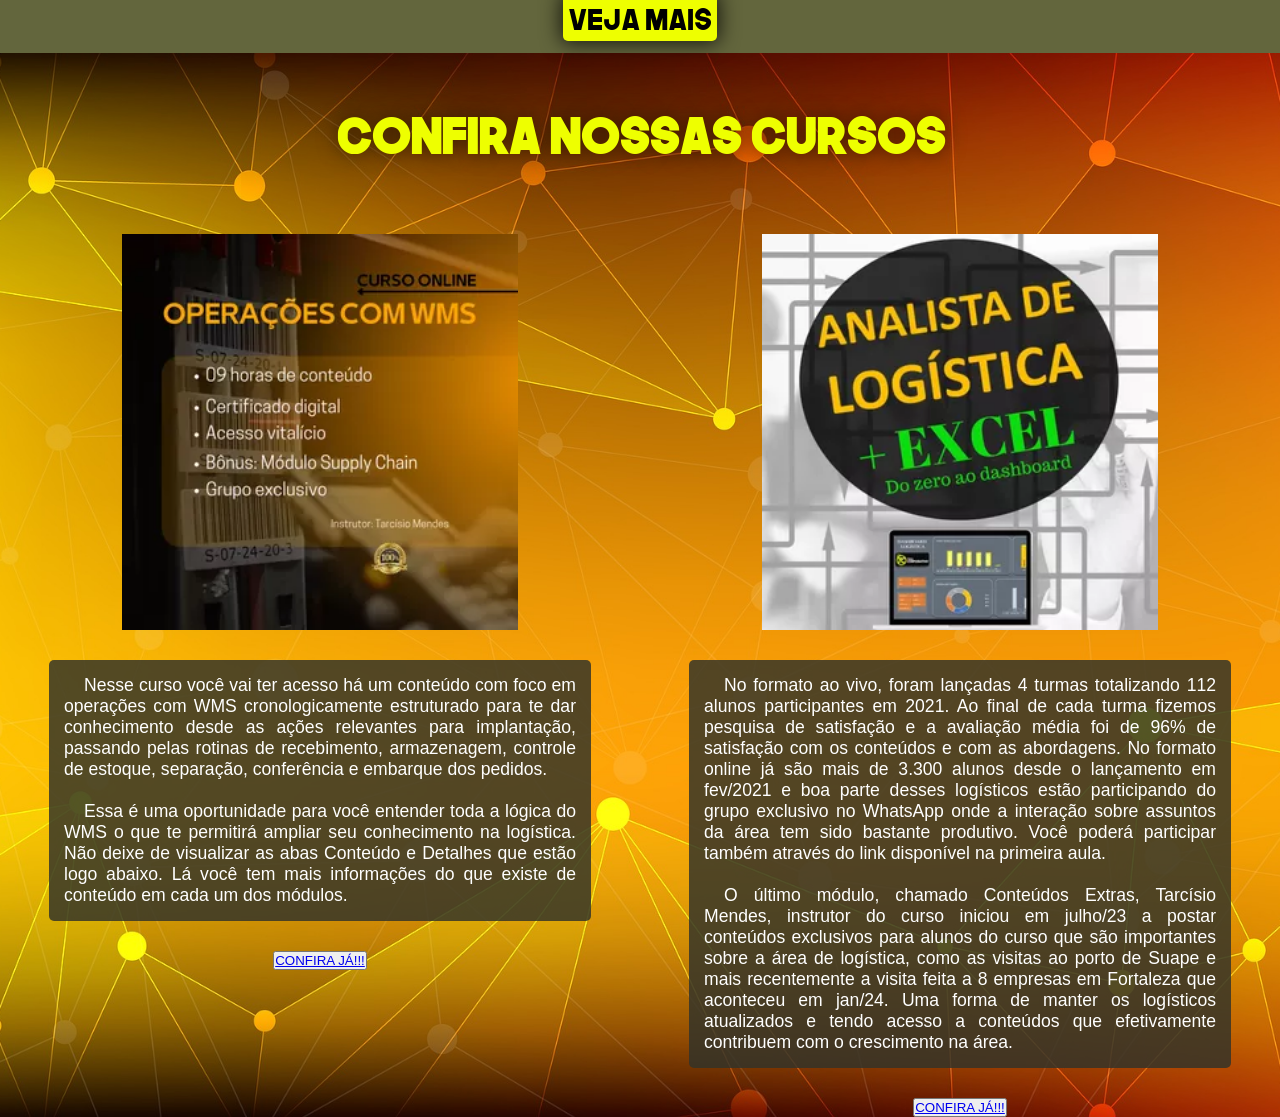
==== commit 14538677: "Initial commit" ====
--- a/index.html
+++ b/index.html
@@ -71,25 +71,54 @@
                             </div>    
                             
                         </div>
-
-                        <div class="navigation-bar">
-                            <label for="radio1" class="manual-btn"></label>
-                            <label for="radio2" class="manual-btn"></label>
-                            <label for="radio3" class="manual-btn"></label>
-                            <label for="radio4" class="manual-btn"></label>
-                        </div>
                 
                     </div>
                 </div>
                 <script src="js/banner.js"></script>
             </div>
-                <div id="vejaMaisConteiner">
-                
-                    <button id="vejaMais">VEJA MAIS</button>
+
+                <div id="vejaMaisConteiner">    
+                    <button id="vejaMais" type="button" onclick="Mudar('conteinerPalestra')">VEJA MAIS</button>
+                    <script>
+                        function Mudar(el) {
+                            var display = document.getElementById(el).style.display;
+                            if(display == "flex")
+                                document.getElementById(el).style.display = 'none';
+                            else
+                                document.getElementById(el).style.display = 'flex';
+                            
+                        }
+                    </script>
+                </div>
+
+                <div id="conteinerPalestra">
+
+                    <div class="palestras" id="palestra1">
+                        <h2>teste</h2>
+                        <div class="bannerPalestra" id="bannerPalestra1"></div>
+                        <p class="textoPalestra">1º Encontro de Logística do Tema Corporativo</p>
+                    </div>
+
+                    <div class="palestras" id="palestra2">
+                        <h2>teste</h2>
+                        <div class="bannerPalestra" id="bannerPalestra2"></div>
+                        <p class="textoPalestra">Reunião com o Secretário de Desenvolvimento Econômico de Igarassu</p>
+                    </div>
+
+                    <div class="palestras" id="palestra3">
+                        <h2>teste</h2>
+                        <div class="bannerPalestra" id="bannerPalestra3"></div>
+                        <p class="textoPalestra">2º Encontro de Logística do Tema Corporativo</p>
+                    </div>
+
+                    <div class="palestras" id="palestra4">
+                        <h2>teste</h2>
+                        <div class="bannerPalestra" id="bannerPalestra4"></div>
+                        <p class="textoPalestra">Mini Curso de Oratória ministrado por Tarcísio Mendes</p>
+                    </div>
 
                 </div>
-                <div>
-                </div>
+
             </section>
         </div>
         <section id="secaoCursos">
--- a/style.css
+++ b/style.css
@@ -46,24 +46,26 @@
     z-index: 2;
 }
 
+
+
 #secaoImagemFundo{
     padding-top: 20px;
-    height: 300px;
+    height: 200px;
 }
 
     #imagemFundo{
-        background-image: url(imagens/apresentação/1-2.jpeg);
-        background-position:  center;
-        background-size: cover;
+        background-image: url(imagens/apresentação/Design\ sem\ nome.png);
+        background-position: center;
+        background-size: auto;
         background-repeat: no-repeat;
-        height: 300px;
+        height: 200px;
         width: 100vw;
     }
 
 #secaoHistoria{
     padding-top: 50px;
     width: 100vw;
-    height: 600px;
+    min-height: 600px;
     background-color: #ffffff;
     background-image: url(imagens/planosdefundo/6.jpg);
     background-position: center;
@@ -115,7 +117,8 @@
                 text-align: justify;
                 font-size: 1.3em;
                 padding: 10px;
-                background-color: #ffffffe8;
+                margin-bottom: 10px;
+                background-color: #ffffffdc;
                 border-radius: 10px;
             }
 
@@ -135,7 +138,7 @@
     background-repeat: no-repeat;
     background-size: cover;
     background-color: #63663D;
-    height: 700px;
+    min-height: 700px;
     padding-top: 20px;
 }
 
@@ -149,7 +152,7 @@
         font-size: 3em;
         font-weight: bold;
         text-align: center;
-        margin-bottom: 20px;
+        margin-bottom: 10px;
         text-shadow: 0px 0px 20px #00000080;
         }
 
@@ -157,8 +160,8 @@
             display: flex;
             margin: auto;
             width: 82vw;
-            max-width: 710px;
-            height: 410px;
+            max-width: 810px;
+            height: 510px;
             background-image: linear-gradient(to right bottom, var(--cor2) 55%, var(--cor0));
             border-radius: 7px;
             box-shadow: 5px 6px 20px rgba(255, 255, 255, 0.075);
@@ -178,7 +181,7 @@
 
             .banner{
                 width: 100%;
-                height: 400px;
+                height: 500px;
                 justify-content: center;
                 align-items: center;
                 margin-top: 5px;
@@ -199,8 +202,8 @@
     
                 .slider{
                     width: 80vw;
-                    max-width: 700px;
-                    height: 400px;
+                    max-width: 800px;
+                    height: 500px;
                     overflow: hidden;
                     position: absolute;
                     border-radius: 7px;
@@ -213,7 +216,7 @@
             .navigation-bar{
                 position: absolute;
                 bottom: 20px;
-                display: flex;
+                display: none;
                 left: 50%;
                 transform: translate(-50%);
             }
@@ -222,15 +225,11 @@
                 display: none;
             }
                     
-            .manual-btn{
-                border: 2px solid var(--cor0);
-                padding: 10px;
-                border-radius: 20px;
-                cursor: pointer;
-            }
+           
                     
             .manual-btn:not(:last-child){
                 margin-right: 40px;
+                display: none;
             }
                     
                 .slides{
@@ -267,7 +266,7 @@
                             }
 
                             div#slide2{
-                                background-image: url(imagens/apresentação/4.jpeg);
+                                background-image: url(imagens/apresentação/8.jpeg);
                                 background-color: var(--cor1);
                                 background-position: center;
                                 background-size: 100% auto;
@@ -304,7 +303,7 @@
                     position: absolute;
                     width: 100%;
                     margin-top: 456px;
-                    display: flex;
+                    display: none;
                     justify-content: center;
                 }
 
@@ -355,10 +354,72 @@
         padding: 5px;
         box-shadow: 0px 0px 20px 2px #000000c7;
         }
+    
+    #conteinerPalestra{
+        display: none;
+        justify-content: space-evenly;
+        margin-top: 15px;
+        align-content: center;
+        flex-wrap: wrap;
+        align-items: center;
+        flex-direction: row;
+    }
+
+        h2{
+            font-family: var(--fonte-destaque);
+            color: var(--cor0);
+            font-size: 2.5em;
+            font-weight: bold;
+            text-align: center;
+            margin: auto;
+            padding: 20px;
+            text-shadow: 1px 1px 6px #ffffff75;
+        }
+
+        .bannerPalestra{
+            display: block;
+            width: 500px;
+            height: 350px;
+            background-color: transparent;
+            background-repeat: no-repeat;
+            background-size: cover;
+            margin: 10px auto;
+        }
+
+            #bannerPalestra1{
+                background-image: url(imagens/apresentação/primeiroEncontro.jpeg);
+            }
+
+            #bannerPalestra2{
+                background-image: url(imagens/apresentação/Reunião\ com\ Secretário.jpg);
+                background-size: contain;
+            }
+
+            #bannerPalestra3{
+                background-image: url(imagens/apresentação/segundoEncontro.jpg);
+                background-size: contain;
+            }
+
+            #bannerPalestra4{
+                background-image: url(imagens/apresentação/miniCurso.jpeg);
+                background-size: contain;
+            }
+
+        .textoPalestra{
+            width: 40vw;
+            padding: 15px;
+            font-family: var(--fonte-padrao);
+            font-size: 1.1em;
+            color: #ffffff;
+            border-radius: 5px;
+            background-color: #323329d4;
+            text-align: justify;
+            margin: 20px auto;  
+        }
 
 #secaoCursos{
     width: 100vw;
-    height: 1000px;
+    min-height: 1000px;
     background-color: #ffffff;
     background-image: url(imagens/planosdefundo/5.jpg);
     background-position: center;
@@ -448,3 +509,51 @@
                 background-color: #323329d4;
                 text-align: justify;
             }
+
+@media only screen and (max-width:1080px) {
+    #imagemFundo{
+        background-image: url(imagens/apresentação/1-2.jpeg);
+        background-position: center;
+        background-size: cover;
+        background-repeat: no-repeat;
+        height: 200px;
+        width: 100vw;
+    }
+}
+        
+@media only screen and (max-width:760px) {
+    #imagemFundo{
+        background-image: url(imagens/apresentação/1.jpeg);
+        background-position: center;
+        background-size: cover;
+        background-repeat: no-repeat;
+        height: 200px;
+        width: 100vw;
+    }
+    #artigo02{
+        display: none;
+        width: 25%;
+        background-color: transparent;
+        background-image: url(imagens/apresentação/2.jpeg);
+        background-position: center;
+        background-size: contain;
+        background-repeat: no-repeat;
+        height: 400px;
+    }
+    #artigo01{
+        width: 75%;
+        background-color: transparent;
+    }
+    #textoHistoria{
+        width: 96%;
+        font-family: var(--fonte-padrao);
+        color: black;
+        text-align: justify;
+        font-size: 1.3em;
+        padding: 10px;
+        margin-bottom: 10px;
+        background-color: #ffffffdc;
+        border-radius: 10px;
+    }
+
+}
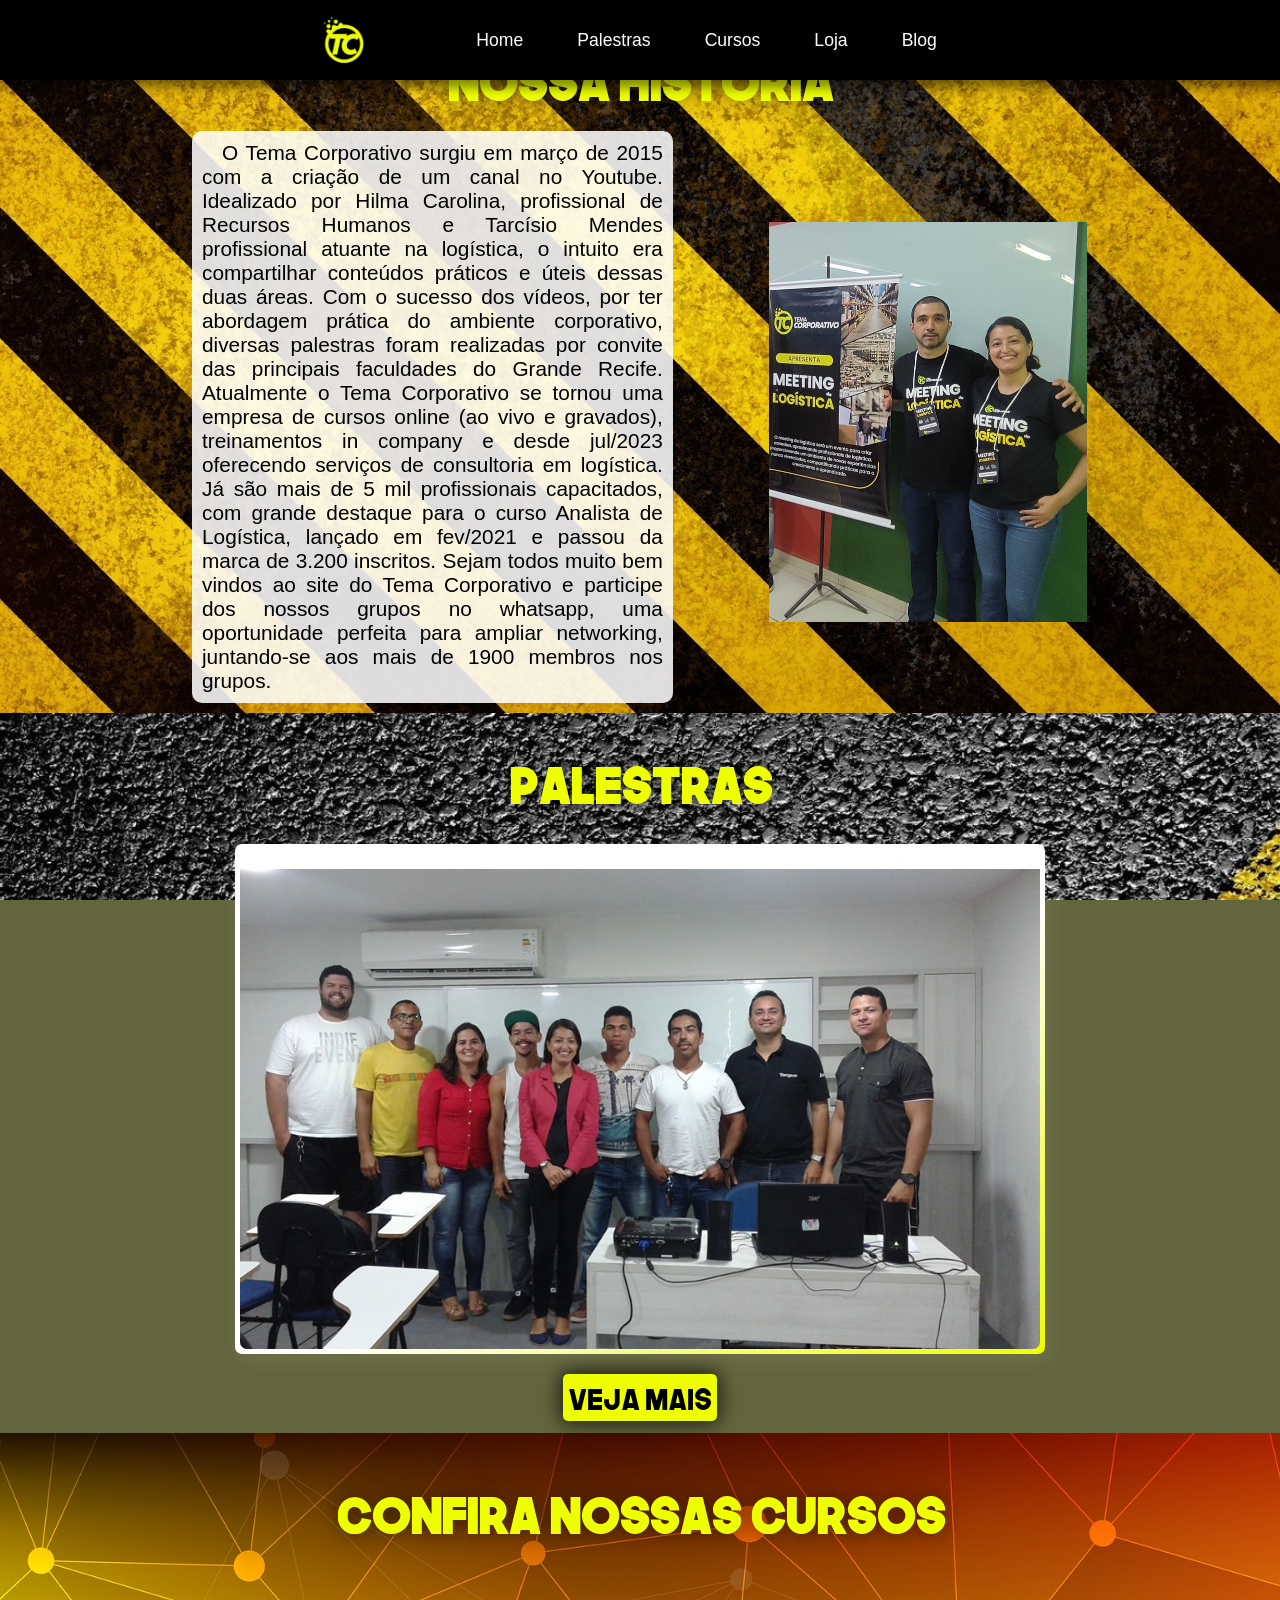
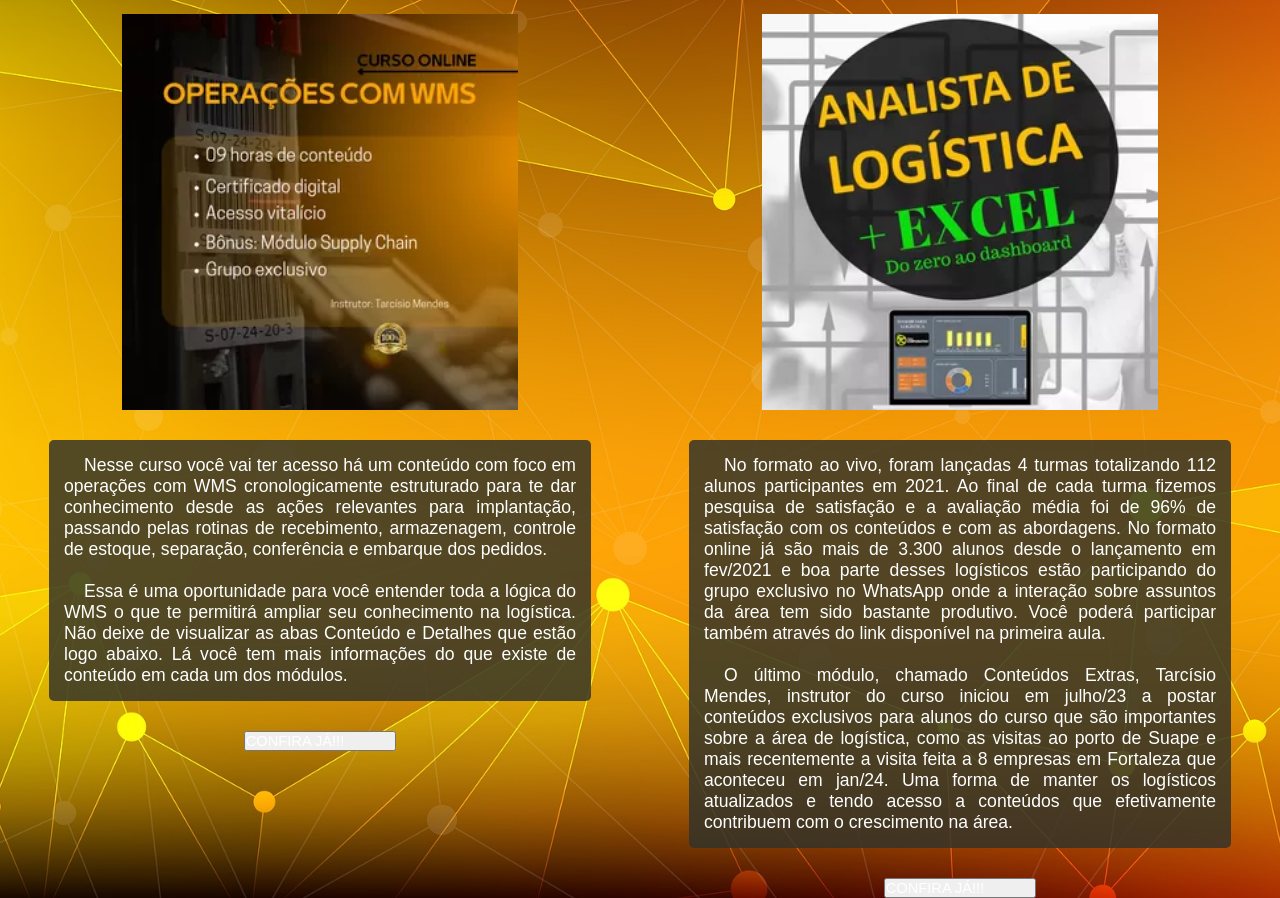
==== commit 3b0ab736: "att" ====
--- a/index.html
+++ b/index.html
@@ -13,13 +13,19 @@
 </head>
 <body>
     <header>
-
+        <div id="conteinerMenu">
+            <div id="logo"><img src="imagens/logos/8042fd69-981c-4f23-868a-b1649b06e791.png" alt="Tema da empresa"></div>
+            <div id="menu"></div>
+                <nav id="nav">
+                   <a href="#secaoHistoria" target="_self">Home</a>
+                   <a href="#secaoPalestras" target="_self">Palestras</a>
+                   <a href="#secaoCursos" target="_self">Cursos</a> 
+                   <a href="#" target="_blank">Loja</a>
+                   <a href="#" target="_blank">Blog</a>
+                </nav>
+        </div>           
     </header>
     <main>
-        <section id="secaoImagemFundo">
-            <div id="imagemFundo"></div>
-        </section>
-       
             <section id="secaoHistoria">
                 <div id="fundoTitulo">
                     <h1 id="titulo01">Nossa Historia</h1>
--- a/style.css
+++ b/style.css
@@ -39,14 +39,53 @@
 
 header{
     position: fixed;
-    background-color: var(--cor3);
+    background-color: black;
     width: 100vw;
     padding: 10px;
     box-shadow: 0px 8px 10px rgba(0, 0, 0, 0.452);
     z-index: 2;
 }
 
-
+    #conteinerMenu{
+        width: 85%;
+        display: flex;
+        flex-direction: row;
+        align-items: center;
+        justify-content: center;
+        margin: auto;
+    }
+        #logo{
+            width: 15%;
+            display: flex;
+            align-items: center;
+            justify-content: flex-start;  
+        }
+
+            #logo img{
+                width: 60px;
+                cursor: pointer;
+            }
+
+        #menu {
+            margin: 0px;
+            padding: 0px;
+        }
+
+            #nav{
+                margin: 0px;
+                padding: 0px;
+            }
+
+              a{
+                font-family: var(--fonte-sub);
+                width: 50%;
+                margin: auto;
+                font-size: 1.1em;
+                padding-right: 50px;
+                text-decoration: none;
+                color: var(--cor2);
+                position: relative;
+              }  
 
 #secaoImagemFundo{
     padding-top: 20px;
@@ -443,7 +482,7 @@
 
     #conteinerCursos{
         display: flex;
-        flex-wrap: nowrap;
+        flex-wrap: wrap;
         justify-content: space-around;
         align-items: baseline;
         margin-top: 15px;
@@ -522,12 +561,16 @@
 }
         
 @media only screen and (max-width:760px) {
+    #secaoImagemFundo{
+        padding-top: 20px;
+        height: 100px;
+    }
     #imagemFundo{
-        background-image: url(imagens/apresentação/1.jpeg);
-        background-position: center;
+        background-image: url(imagens/apresentação/1-2.jpeg);
+        background-position: center center;
         background-size: cover;
         background-repeat: no-repeat;
-        height: 200px;
+        height: 100px;
         width: 100vw;
     }
     #artigo02{
@@ -541,15 +584,15 @@
         height: 400px;
     }
     #artigo01{
-        width: 75%;
+        width: 90%;
         background-color: transparent;
     }
     #textoHistoria{
-        width: 96%;
+        width: 94%;
         font-family: var(--fonte-padrao);
         color: black;
         text-align: justify;
-        font-size: 1.3em;
+        font-size: 1em;
         padding: 10px;
         margin-bottom: 10px;
         background-color: #ffffffdc;
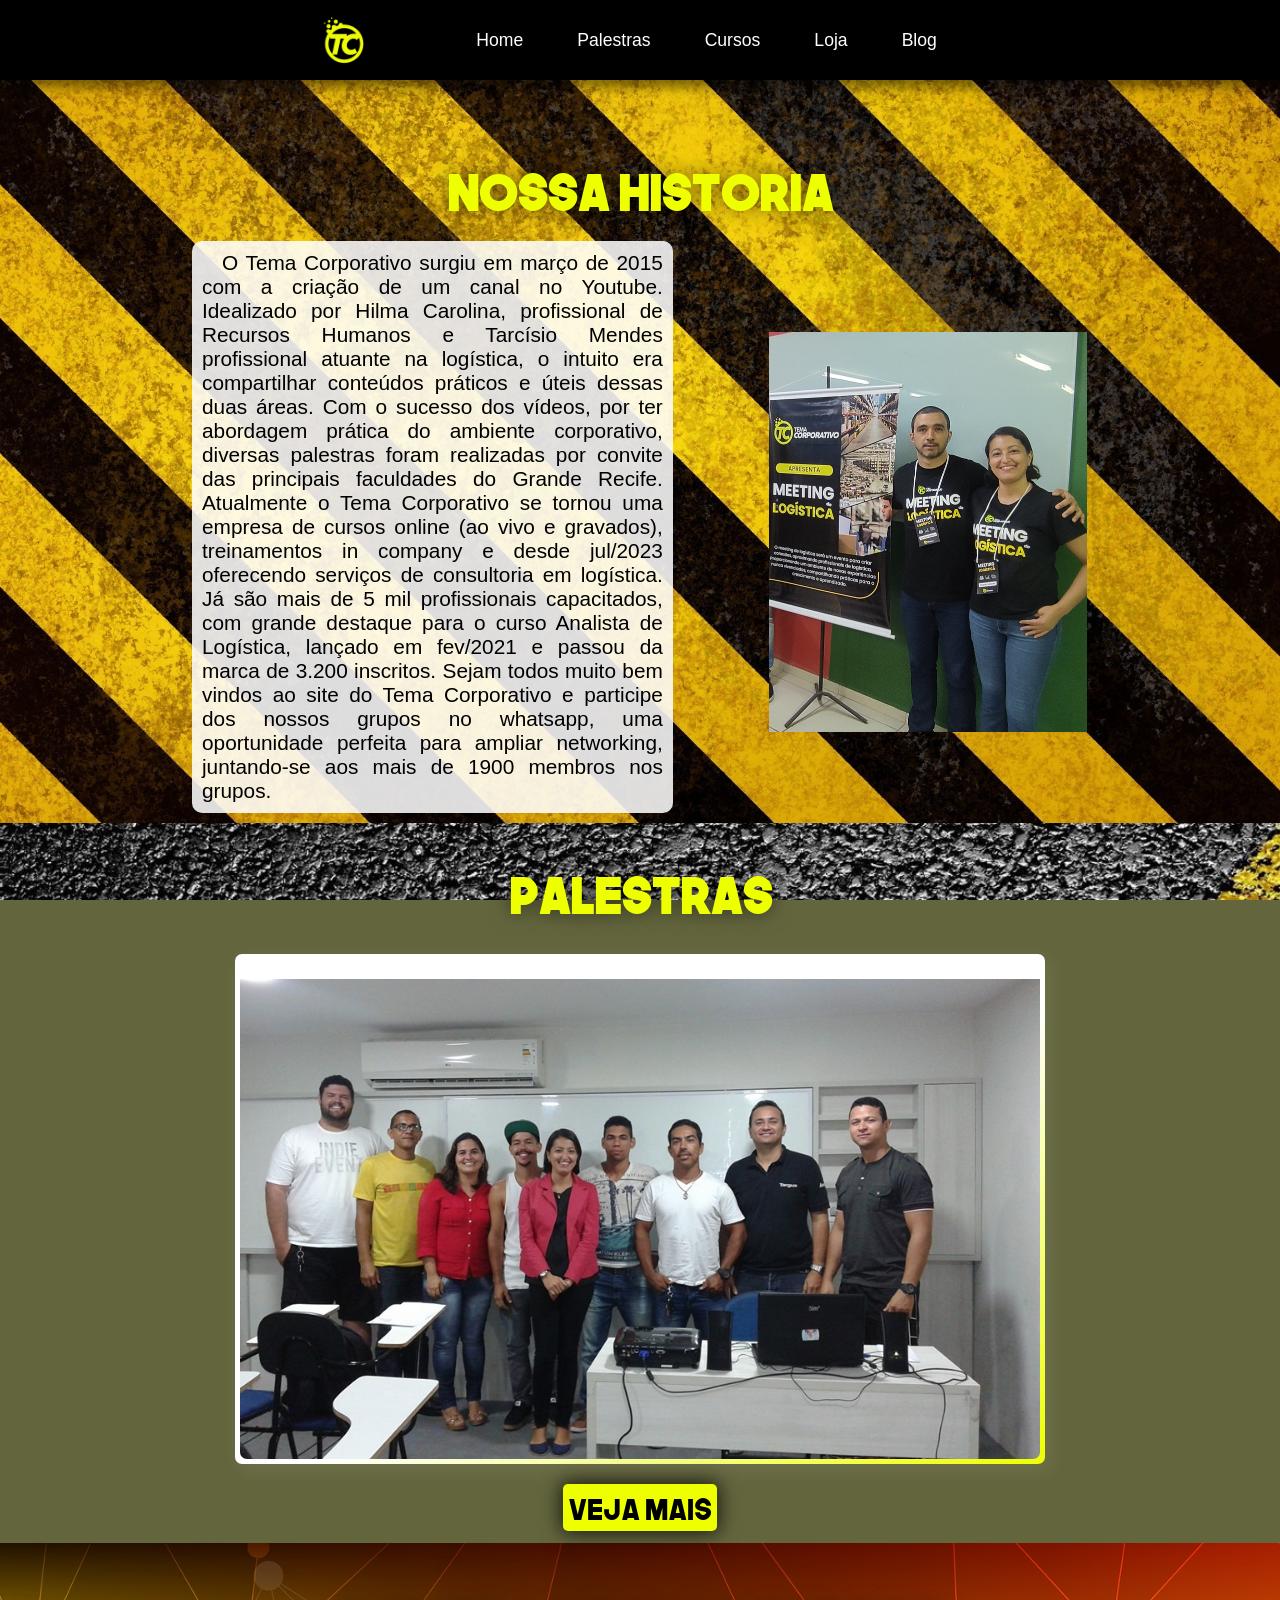
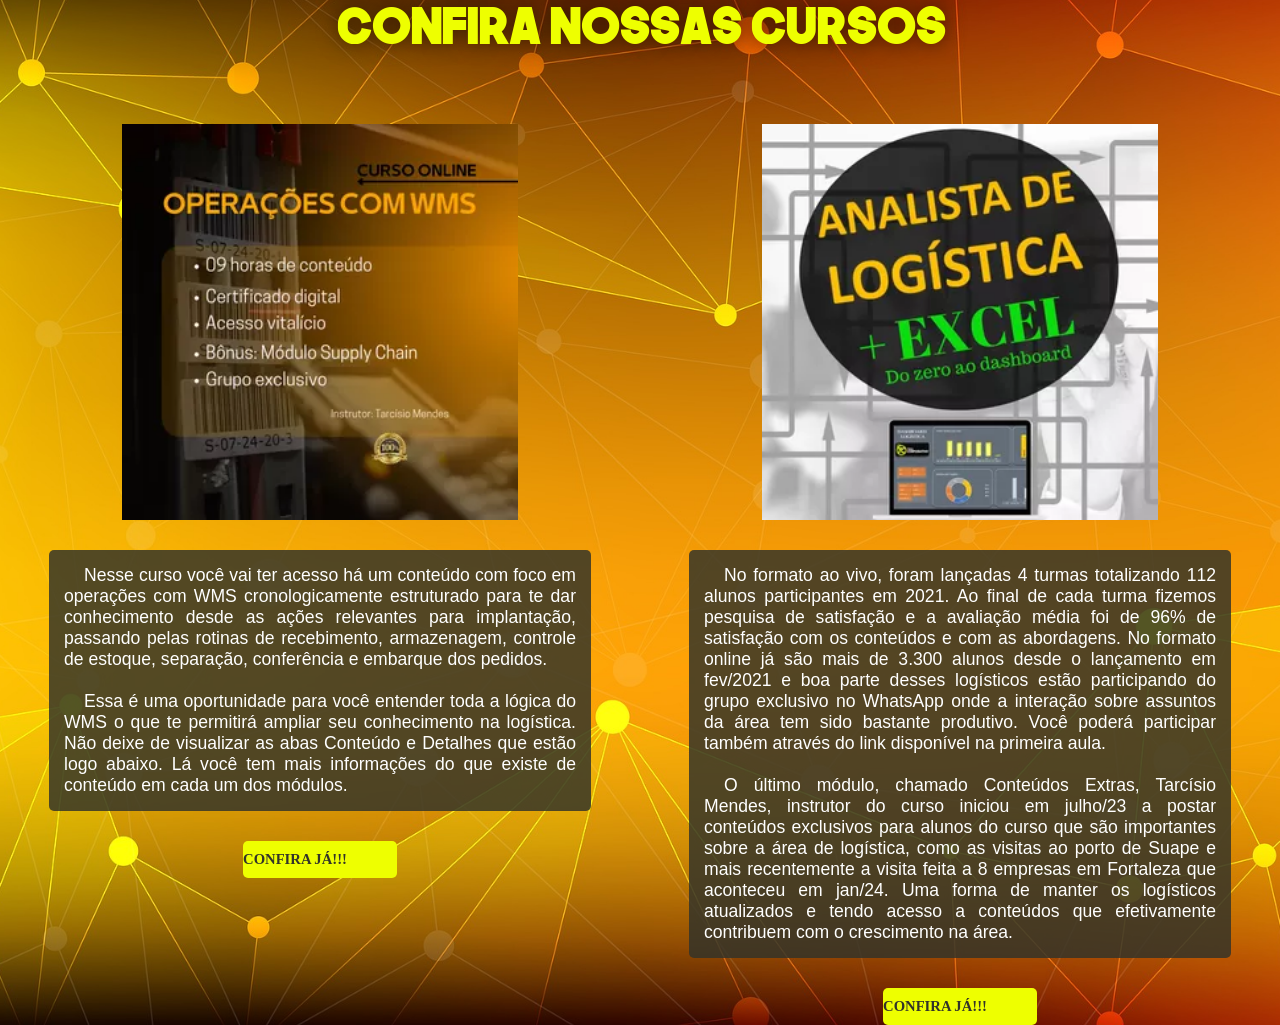
==== commit c67b14d9: "att" ====
--- a/index.html
+++ b/index.html
@@ -137,7 +137,7 @@
                             <br>
                             <p>Essa é uma oportunidade para você entender toda a lógica do WMS o que te permitirá ampliar seu conhecimento na logística. Não deixe de visualizar as abas Conteúdo e Detalhes que estão logo abaixo. Lá você tem mais informações do que existe de conteúdo em cada um dos módulos.</p>
                         </div>
-                        <div><button><a href="https://hotmart.com/pt-br/marketplace/produtos/operacoes-com-wms-gngx2/L70063455D?sck=HOTMART_SITE&search=cb31037c-057c-48d8-9191-6cfa2f8f4f02&hotfeature=33" target="_blank">CONFIRA JÁ!!!</a></button></div>
+                        <div><button class="botaoBanner"><a href="https://hotmart.com/pt-br/marketplace/produtos/operacoes-com-wms-gngx2/L70063455D?sck=HOTMART_SITE&search=cb31037c-057c-48d8-9191-6cfa2f8f4f02&hotfeature=33" target="_blank">CONFIRA JÁ!!!</a></button></div>
                     </div>
                     <div id="curso2">
                         <div id="banner2"></div>
@@ -146,7 +146,7 @@
                             <br>
                             <p>O último módulo, chamado Conteúdos Extras, Tarcísio Mendes, instrutor do curso iniciou em julho/23 a postar conteúdos exclusivos para alunos do curso que são importantes sobre a área de logística, como as visitas ao porto de Suape e mais recentemente a visita feita a 8 empresas em Fortaleza que aconteceu em jan/24. Uma forma de manter os logísticos atualizados e tendo acesso a conteúdos que efetivamente contribuem com o crescimento na área.</p>
                         </div>
-                        <div><button><a href="https://hotmart.com/pt-br/marketplace/produtos/analista-de-logistica/V48401467T?sck=HOTMART_SITE&search=38e2463c-3e11-4ef4-ae0c-c5ad9682be7a&hotfeature=33" target="_blank">CONFIRA JÁ!!!</a></button></div>
+                        <div><button class="botaoBanner"><a href="https://hotmart.com/pt-br/marketplace/produtos/analista-de-logistica/V48401467T?sck=HOTMART_SITE&search=38e2463c-3e11-4ef4-ae0c-c5ad9682be7a&hotfeature=33" target="_blank">CONFIRA JÁ!!!</a></button></div>
                     </div>
                 </div>
             </section>
--- a/style.css
+++ b/style.css
@@ -25,6 +25,10 @@
     scroll-behavior: smooth;
 }
 
+body{
+    position: relative;
+}
+
 body::-webkit-scrollbar{
     display: none;
 }
@@ -38,7 +42,8 @@
 }
 
 header{
-    position: fixed;
+    position: sticky;
+    top: 0%;
     background-color: black;
     width: 100vw;
     padding: 10px;
@@ -85,24 +90,11 @@
                 text-decoration: none;
                 color: var(--cor2);
                 position: relative;
-              }  
-
-#secaoImagemFundo{
-    padding-top: 20px;
-    height: 200px;
-}
-
-    #imagemFundo{
-        background-image: url(imagens/apresentação/Design\ sem\ nome.png);
-        background-position: center;
-        background-size: auto;
-        background-repeat: no-repeat;
-        height: 200px;
-        width: 100vw;
-    }
+              } 
+
 
 #secaoHistoria{
-    padding-top: 50px;
+    padding-top: 80px;
     width: 100vw;
     min-height: 600px;
     background-color: #ffffff;
@@ -498,6 +490,7 @@
         }
 
             #banner1{
+                min-width: 198px;
                 width: 396px;
                 height: 396px;
                 background-color: #323329;
@@ -549,54 +542,18 @@
                 text-align: justify;
             }
 
-@media only screen and (max-width:1080px) {
-    #imagemFundo{
-        background-image: url(imagens/apresentação/1-2.jpeg);
-        background-position: center;
-        background-size: cover;
-        background-repeat: no-repeat;
-        height: 200px;
-        width: 100vw;
-    }
-}
-        
-@media only screen and (max-width:760px) {
-    #secaoImagemFundo{
-        padding-top: 20px;
-        height: 100px;
-    }
-    #imagemFundo{
-        background-image: url(imagens/apresentação/1-2.jpeg);
-        background-position: center center;
-        background-size: cover;
-        background-repeat: no-repeat;
-        height: 100px;
-        width: 100vw;
-    }
-    #artigo02{
-        display: none;
-        width: 25%;
-        background-color: transparent;
-        background-image: url(imagens/apresentação/2.jpeg);
-        background-position: center;
-        background-size: contain;
-        background-repeat: no-repeat;
-        height: 400px;
-    }
-    #artigo01{
-        width: 90%;
-        background-color: transparent;
-    }
-    #textoHistoria{
-        width: 94%;
-        font-family: var(--fonte-padrao);
-        color: black;
-        text-align: justify;
-        font-size: 1em;
-        padding: 10px;
-        margin-bottom: 10px;
-        background-color: #ffffffdc;
-        border-radius: 10px;
-    }
-
-}+            .botaoBanner{
+                outline: none;
+                border: none;
+                background-color: var(--cor0);
+                padding: 10px 0px;
+                border-radius: 5px;
+            }
+
+            .botaoBanner a{
+                color: var(--cor3);
+                font-family: var(--fonte-destaque);
+                font-size: 1.1em;
+                font-weight: bold;
+                text-align: center;
+            }
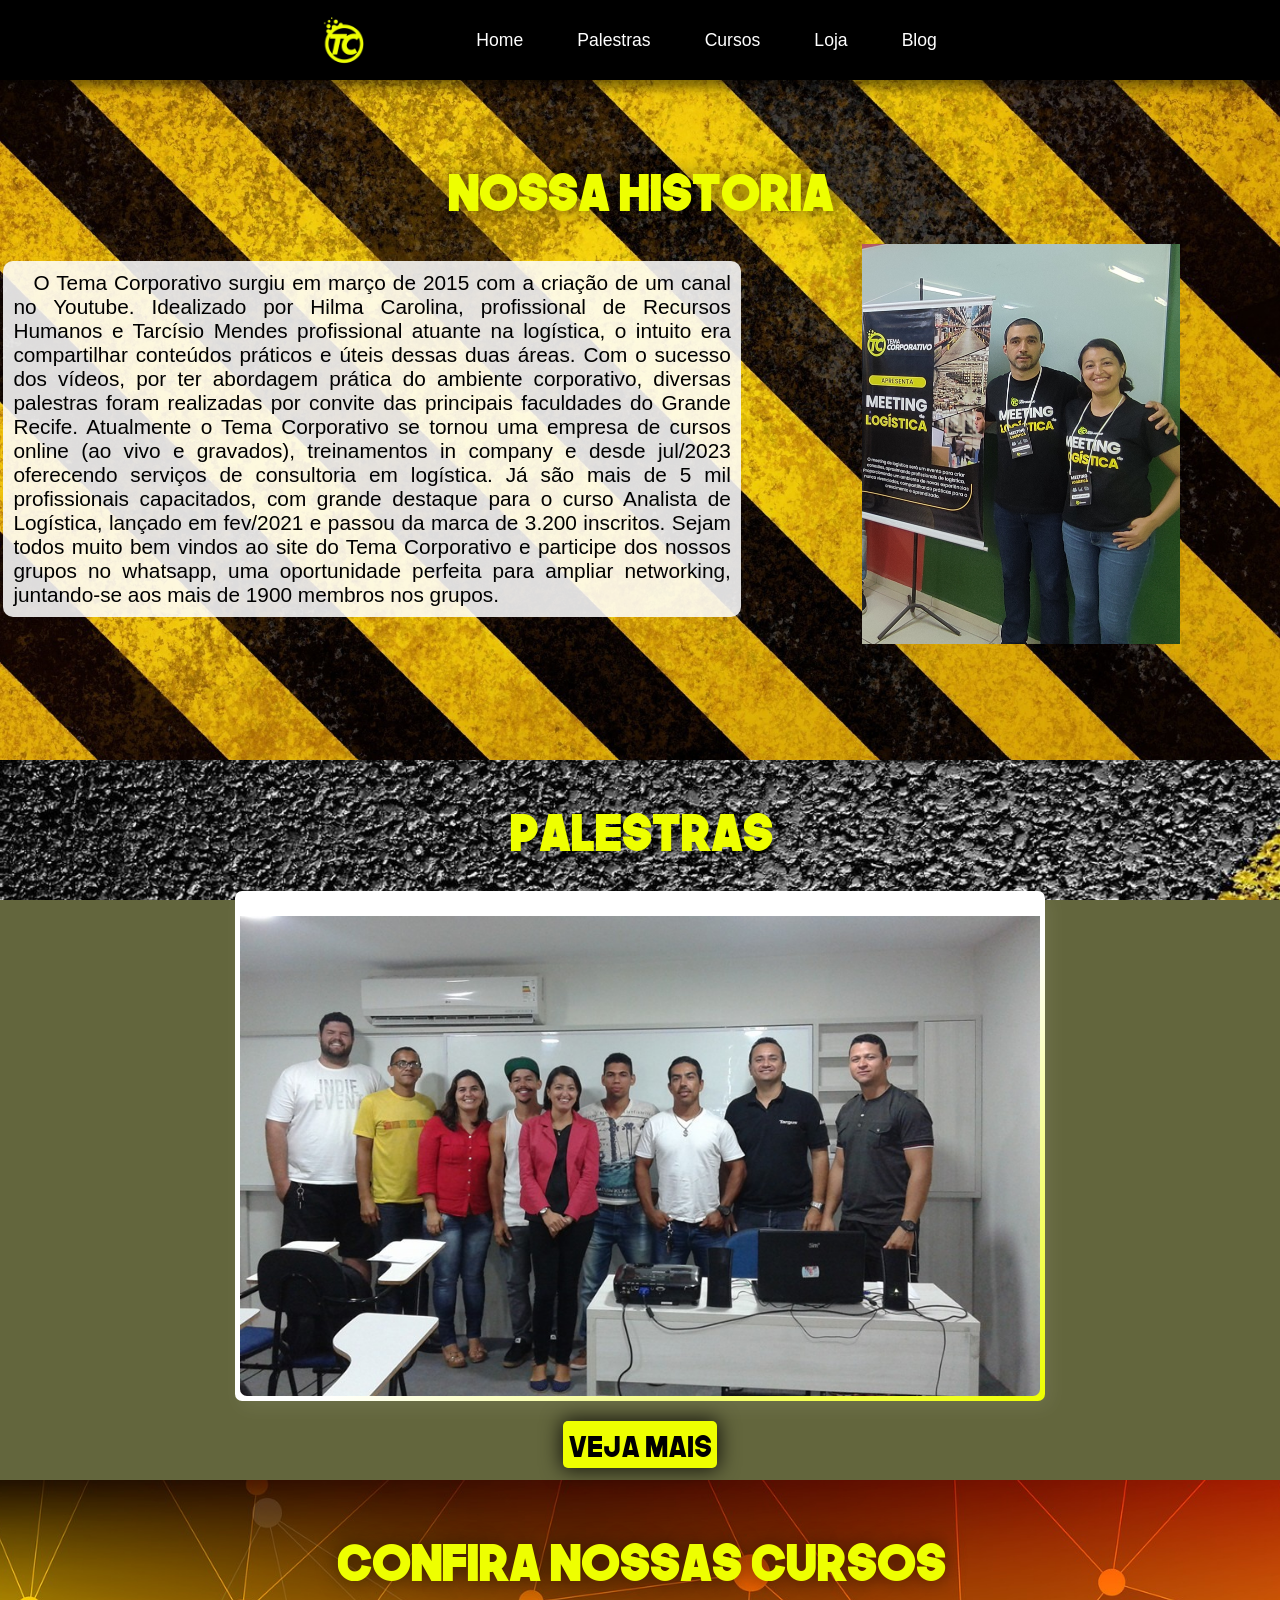
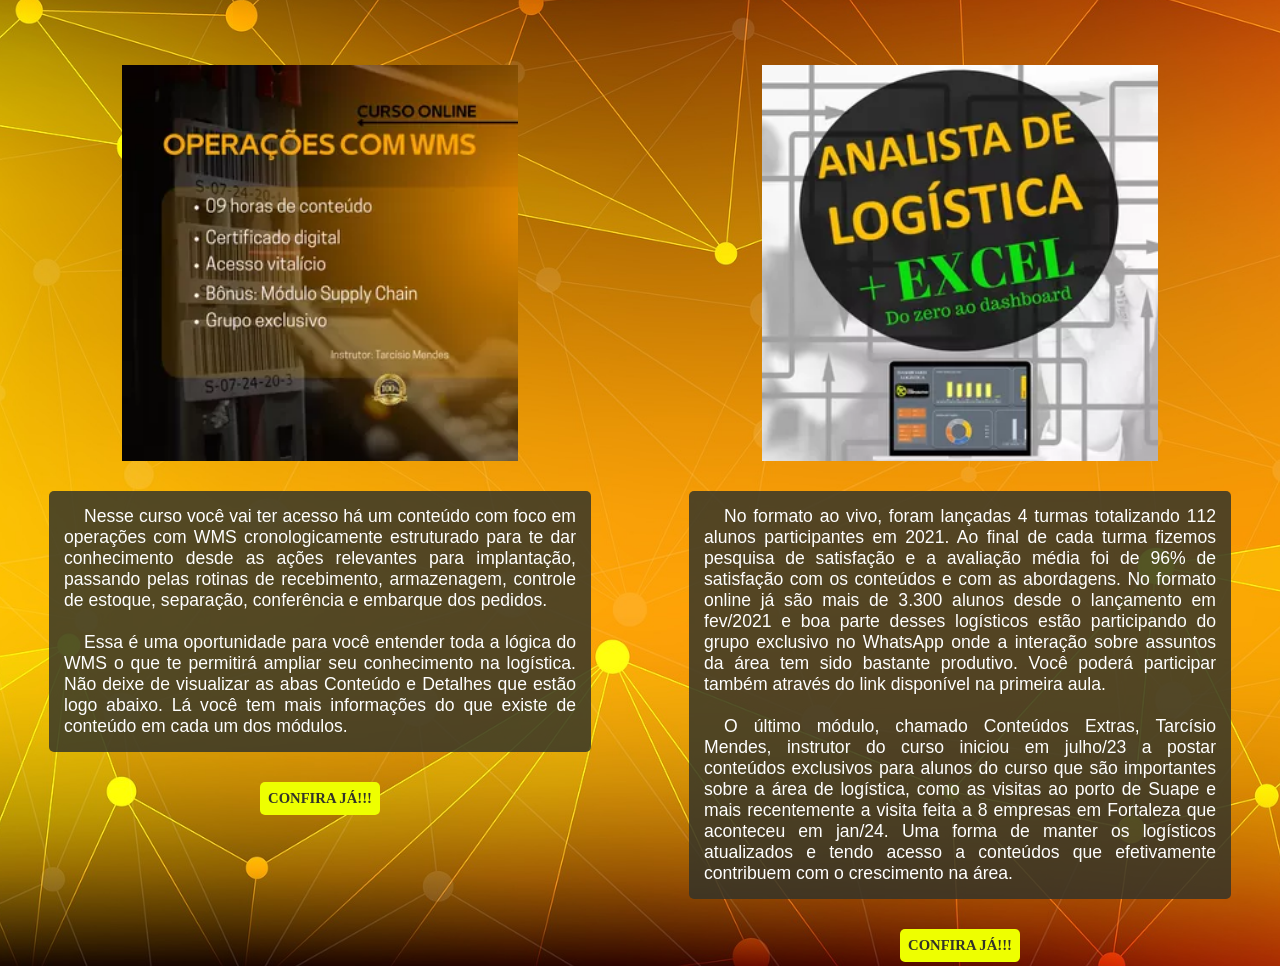
==== commit 1c056320: "att" ====
--- a/index.html
+++ b/index.html
@@ -1,9 +1,10 @@
 <!DOCTYPE html>
-<html lang="en">
+<html lang="pt-br">
 <head>
     <meta charset="UTF-8">
     <meta name="viewport" content="width=device-width, initial-scale=1.0">
     <link rel="stylesheet" href="style.css">
+    <link rel="shortcut icon" href="imagens/logos/8042fd69-981c-4f23-868a-b1649b06e791.ico" type="image/x-icon">
     <title>Tema Corporativo</title>
     <script>
         window.onload = function(){
--- a/style.css
+++ b/style.css
@@ -81,7 +81,7 @@
                 padding: 0px;
             }
 
-              a{
+              #nav a{
                 font-family: var(--fonte-sub);
                 width: 50%;
                 margin: auto;
@@ -136,13 +136,14 @@
         }
 
         #artigo01{
-            width: 45%;
+            width: 59vw;
+            margin: 3px;
             background-color: transparent;
         }
 
 
             #textoHistoria{
-                width: 80%;
+                width: 95%;
                 font-family: var(--fonte-padrao);
                 color: black;
                 text-align: justify;
@@ -154,7 +155,8 @@
             }
 
         #artigo02{
-            width: 25%;
+            width: 40vw;
+            margin: 3px;
             background-color: transparent;
             background-image: url(imagens/apresentação/2.jpeg);
             background-position: center;
@@ -486,7 +488,8 @@
             flex-direction: column;
             align-items: center;
             justify-content: center;
-            width: 50vw;
+            width: 49vw;
+            margin: 4px;
         }
 
             #banner1{
@@ -518,7 +521,8 @@
         flex-direction: column;
         align-items: center;
         justify-content: center;
-        width: 50vw;
+        width: 49vw;
+        margin: 4px;
     }
 
         #banner2{
@@ -546,8 +550,8 @@
                 outline: none;
                 border: none;
                 background-color: var(--cor0);
-                padding: 10px 0px;
                 border-radius: 5px;
+                padding: 8px;
             }
 
             .botaoBanner a{
@@ -556,4 +560,6 @@
                 font-size: 1.1em;
                 font-weight: bold;
                 text-align: center;
+                text-decoration: none;
+
             }
